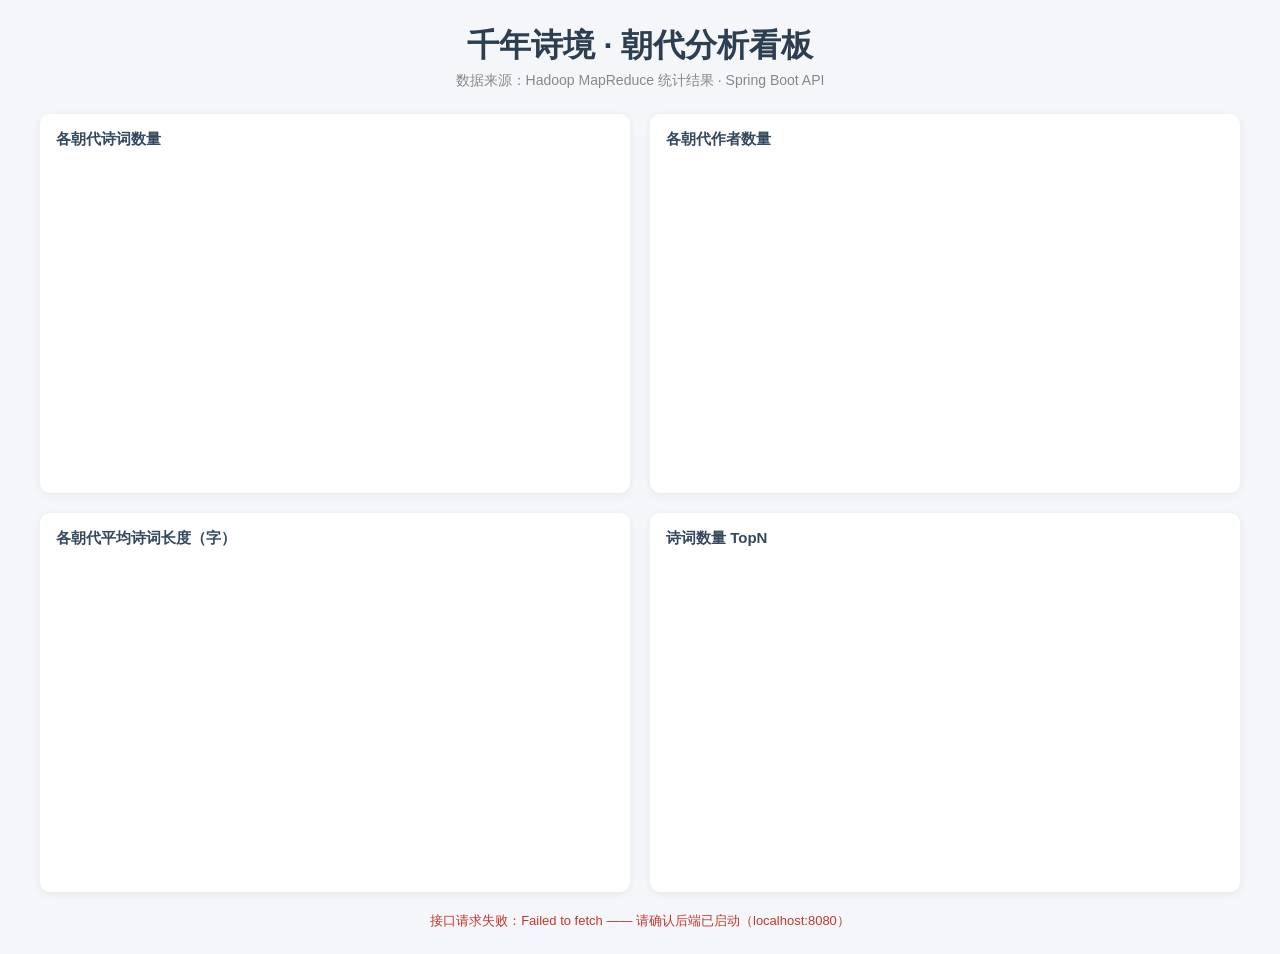
==== frontend/index.html @ 2ea90739 "member1" ====
<!DOCTYPE html>
<html lang="zh-CN">
<head>
<meta charset="UTF-8">
<title>千年诗境 · 朝代分析</title>
<script src="https://cdn.staticfile.org/echarts/5.5.0/echarts.min.js"></script>
<style>
  * { margin: 0; padding: 0; box-sizing: border-box; }
  body { font-family: "Microsoft YaHei", sans-serif; background: #f5f6fa; padding: 24px; }
  h1 { text-align: center; color: #2c3e50; margin-bottom: 4px; }
  .sub { text-align: center; color: #888; margin-bottom: 24px; font-size: 14px; }
  .grid { display: grid; grid-template-columns: 1fr 1fr; gap: 20px; max-width: 1200px; margin: 0 auto; }
  .card { background: #fff; border-radius: 10px; padding: 16px; box-shadow: 0 2px 8px rgba(0,0,0,.06); }
  .card h3 { font-size: 15px; color: #34495e; margin-bottom: 8px; }
  .chart { height: 320px; }
  .full { grid-column: 1 / -1; }
  .tip { text-align:center; color:#c0392b; margin-top:20px; font-size:13px; }
</style>
</head>
<body>
  <h1>千年诗境 · 朝代分析看板</h1>
  <div class="sub">数据来源：Hadoop MapReduce 统计结果 · Spring Boot API</div>

  <div class="grid">
    <div class="card"><h3>各朝代诗词数量</h3><div id="c1" class="chart"></div></div>
    <div class="card"><h3>各朝代作者数量</h3><div id="c2" class="chart"></div></div>
    <div class="card"><h3>各朝代平均诗词长度（字）</h3><div id="c3" class="chart"></div></div>
    <div class="card"><h3>诗词数量 TopN</h3><div id="c4" class="chart"></div></div>
  </div>

  <div class="tip" id="err" style="display:none"></div>

<script>
const API = 'http://localhost:8080/api/dynasty';

async function get(path) {
  const res = await fetch(API + path);
  if (!res.ok) throw new Error(path + ' ' + res.status);
  return res.json();
}

function render(id, rows, type, color) {
  const chart = echarts.init(document.getElementById(id));
  chart.setOption({
    tooltip: { trigger: 'axis' },
    xAxis: { type: 'category', data: rows.map(r => r.dynasty) },
    yAxis: { type: 'value' },
    series: [{
      type: type,
      data: rows.map(r => r.value),
      itemStyle: { color: color, borderRadius: type === 'bar' ? [4,4,0,0] : 0 },
      smooth: type === 'line'
    }]
  });
  window.addEventListener('resize', () => chart.resize());
}

async function main() {
  try {
    const [count, authors, avg, top] = await Promise.all([
      get('/poemCount'), get('/authorCount'), get('/avgLen'), get('/top/6')
    ]);
    render('c1', count, 'bar', '#5470c6');
    render('c2', authors, 'bar', '#91cc75');
    render('c3', avg, 'line', '#ee6666');
    // TopN 横向条形图
    const c4 = echarts.init(document.getElementById('c4'));
    c4.setOption({
      tooltip: {},
      xAxis: { type: 'value' },
      yAxis: { type: 'category', data: top.map(r => r.dynasty).reverse() },
      series: [{ type: 'bar', data: top.map(r => r.value).reverse(),
                 itemStyle: { color: '#fac858', borderRadius: [0,4,4,0] } }]
    });
    window.addEventListener('resize', () => c4.resize());
  } catch (e) {
    const err = document.getElementById('err');
    err.style.display = 'block';
    err.textContent = '接口请求失败：' + e.message + ' —— 请确认后端已启动（localhost:8080）';
  }
}
main();
</script>
</body>
</html>
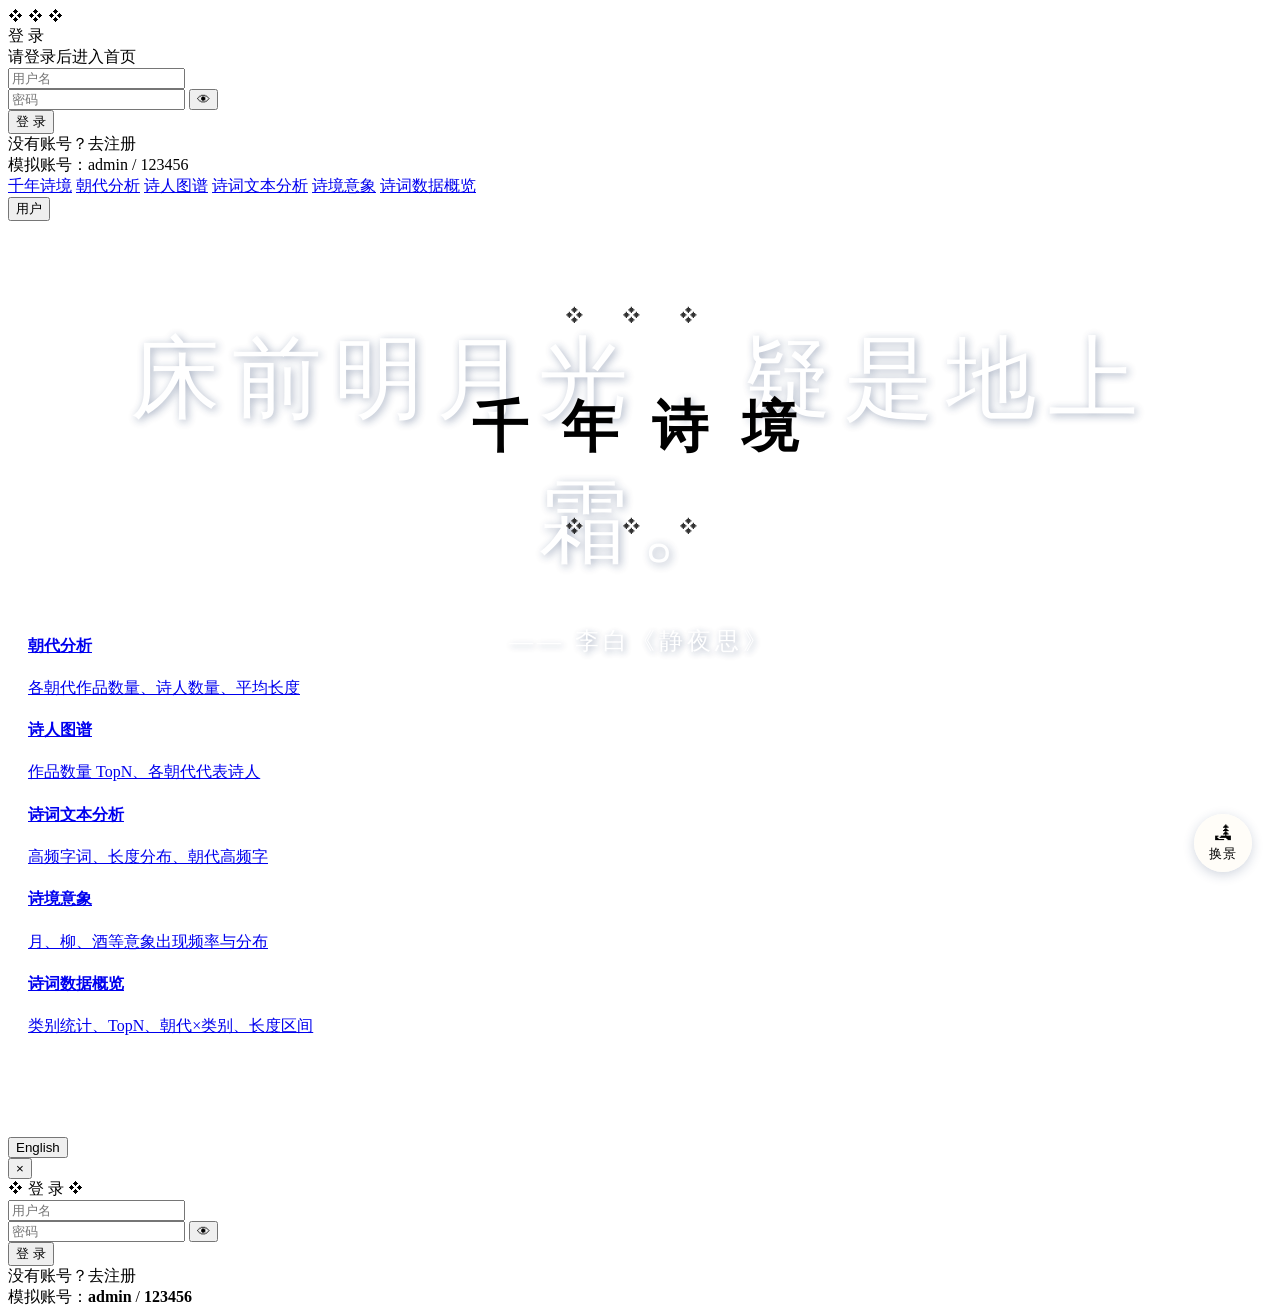
==== commit 373dcaf6: "update" ====
--- a/frontend/index.html
+++ b/frontend/index.html
@@ -1,85 +1,364 @@
 <!DOCTYPE html>
 <html lang="zh-CN">
 <head>
-<meta charset="UTF-8">
-<title>千年诗境 · 朝代分析</title>
-<script src="https://cdn.staticfile.org/echarts/5.5.0/echarts.min.js"></script>
-<style>
-  * { margin: 0; padding: 0; box-sizing: border-box; }
-  body { font-family: "Microsoft YaHei", sans-serif; background: #f5f6fa; padding: 24px; }
-  h1 { text-align: center; color: #2c3e50; margin-bottom: 4px; }
-  .sub { text-align: center; color: #888; margin-bottom: 24px; font-size: 14px; }
-  .grid { display: grid; grid-template-columns: 1fr 1fr; gap: 20px; max-width: 1200px; margin: 0 auto; }
-  .card { background: #fff; border-radius: 10px; padding: 16px; box-shadow: 0 2px 8px rgba(0,0,0,.06); }
-  .card h3 { font-size: 15px; color: #34495e; margin-bottom: 8px; }
-  .chart { height: 320px; }
-  .full { grid-column: 1 / -1; }
-  .tip { text-align:center; color:#c0392b; margin-top:20px; font-size:13px; }
-</style>
+    <meta charset="UTF-8">
+    <meta name="viewport" content="width=device-width, initial-scale=1.0">
+    <title>千年诗境 · 首页</title>
+    <link rel="stylesheet" href="css/style.css">
+    <style>
+        /* 背景图层（承载水墨背景图，可切换） */
+        .bg-layer {
+            position: fixed;
+            inset: 0;
+            z-index: 0;
+            background: url('img/bg-home.jpg') center/cover no-repeat fixed;
+            transition: opacity 0.6s ease;
+        }
+
+        /* 背景轮播诗句 */
+        .bg-poem {
+            position: fixed;
+            top: 64px;
+            left: 0; right: 0;
+            height: calc(100vh - 64px);
+            display: flex;
+            flex-direction: column;
+            align-items: center;
+            justify-content: center;
+            pointer-events: none;
+            z-index: 1;
+        }
+        .bg-poem .line {
+            font-size: clamp(40px, 8vw, 90px);
+            color: #fff;
+            opacity: 0.75;
+            font-family: "STKaiti", "KaiTi", "华文楷体", serif;
+            letter-spacing: 12px;
+            text-align: center;
+            line-height: 1.6;
+            transition: opacity 1s ease;
+            padding: 0 40px;
+            text-shadow: 2px 2px 8px rgba(25, 50, 95, 0.5);
+        }
+        .bg-poem .author {
+            font-size: clamp(16px, 2vw, 24px);
+            color: #fff;
+            opacity: 0.75;
+            font-family: "STKaiti", "KaiTi", serif;
+            letter-spacing: 4px;
+            margin-top: 30px;
+            transition: opacity 1s ease;
+            text-shadow: 2px 2px 6px rgba(25, 50, 95, 0.5);
+        }
+        .bg-poem.fade .line, .bg-poem.fade .author { opacity: 0; }
+
+        /* 换景按钮 */
+        .bg-switch {
+            position: fixed;
+            bottom: 28px;
+            right: 28px;
+            z-index: 300;
+            width: 58px;
+            height: 58px;
+            border-radius: 50%;
+            background: rgba(255, 253, 247, 0.85);
+            border: 2px solid var(--gold);
+            color: var(--ink-blue);
+            font-size: 13px;
+            font-family: "STKaiti", "KaiTi", serif;
+            letter-spacing: 1px;
+            cursor: pointer;
+            display: flex;
+            align-items: center;
+            justify-content: center;
+            flex-direction: column;
+            box-shadow: 0 3px 12px rgba(25, 50, 95, 0.2);
+            transition: all 0.25s;
+        }
+        .bg-switch .icon { font-size: 18px; margin-bottom: 1px; }
+        .bg-switch:hover {
+            background: var(--ink-blue);
+            color: #fff;
+            transform: rotate(20deg);
+        }
+
+        /* 主内容 */
+        .main-content {
+            position: relative;
+            z-index: 1;
+            min-height: calc(100vh - 64px);
+            display: flex;
+            flex-direction: column;
+            justify-content: center;
+            padding: 40px 20px;
+        }
+        .main-content h1 {
+            text-align: center;
+            font-size: clamp(36px, 6vw, 56px);
+            color: var(--ink-blue);
+            letter-spacing: 10px;
+            font-family: "STKaiti", "KaiTi", serif;
+            margin-bottom: 15px;
+            position: relative;
+            padding: 20px 60px;
+            display: inline-block;
+        }
+        /* 标题两侧花纹 */
+        .title-wrap {
+            text-align: center;
+            position: relative;
+            margin-bottom: 15px;
+        }
+        .title-wrap::before, .title-wrap::after {
+            content: '';
+            position: absolute;
+            top: 50%;
+            transform: translateY(-50%);
+            width: 80px;
+            height: 2px;
+            background: linear-gradient(90deg, transparent, var(--gold), transparent);
+        }
+        .title-wrap::before { left: calc(50% - 220px); }
+        .title-wrap::after { right: calc(50% - 220px); }
+        /* 标题上下装饰云纹 */
+        .title-deco {
+            text-align: center;
+            color: var(--gold);
+            font-size: 20px;
+            letter-spacing: 16px;
+            margin-bottom: 5px;
+            opacity: 0.8;
+        }
+        .main-content .sub {
+            text-align: center;
+            font-size: clamp(14px, 2vw, 18px);
+            color: #8b7355;
+            letter-spacing: 3px;
+            margin-bottom: 60px;
+        }
+        /* 5个功能卡片 */
+        .feature-grid {
+            grid-template-columns: repeat(5, 1fr);
+            gap: 18px;
+            margin-top: 70px;
+        }
+        @media (max-width: 1200px) {
+            .feature-grid { grid-template-columns: repeat(3, 1fr); }
+        }
+        @media (max-width: 700px) {
+            .feature-grid { grid-template-columns: repeat(2, 1fr); }
+        }
+    </style>
 </head>
-<body>
-  <h1>千年诗境 · 朝代分析看板</h1>
-  <div class="sub">数据来源：Hadoop MapReduce 统计结果 · Spring Boot API</div>
-
-  <div class="grid">
-    <div class="card"><h3>各朝代诗词数量</h3><div id="c1" class="chart"></div></div>
-    <div class="card"><h3>各朝代作者数量</h3><div id="c2" class="chart"></div></div>
-    <div class="card"><h3>各朝代平均诗词长度（字）</h3><div id="c3" class="chart"></div></div>
-    <div class="card"><h3>诗词数量 TopN</h3><div id="c4" class="chart"></div></div>
-  </div>
-
-  <div class="tip" id="err" style="display:none"></div>
-
-<script>
-const API = 'http://localhost:8080/api/dynasty';
-
-async function get(path) {
-  const res = await fetch(API + path);
-  if (!res.ok) throw new Error(path + ' ' + res.status);
-  return res.json();
-}
-
-function render(id, rows, type, color) {
-  const chart = echarts.init(document.getElementById(id));
-  chart.setOption({
-    tooltip: { trigger: 'axis' },
-    xAxis: { type: 'category', data: rows.map(r => r.dynasty) },
-    yAxis: { type: 'value' },
-    series: [{
-      type: type,
-      data: rows.map(r => r.value),
-      itemStyle: { color: color, borderRadius: type === 'bar' ? [4,4,0,0] : 0 },
-      smooth: type === 'line'
-    }]
-  });
-  window.addEventListener('resize', () => chart.resize());
-}
-
-async function main() {
-  try {
-    const [count, authors, avg, top] = await Promise.all([
-      get('/poemCount'), get('/authorCount'), get('/avgLen'), get('/top/6')
-    ]);
-    render('c1', count, 'bar', '#5470c6');
-    render('c2', authors, 'bar', '#91cc75');
-    render('c3', avg, 'line', '#ee6666');
-    // TopN 横向条形图
-    const c4 = echarts.init(document.getElementById('c4'));
-    c4.setOption({
-      tooltip: {},
-      xAxis: { type: 'value' },
-      yAxis: { type: 'category', data: top.map(r => r.dynasty).reverse() },
-      series: [{ type: 'bar', data: top.map(r => r.value).reverse(),
-                 itemStyle: { color: '#fac858', borderRadius: [0,4,4,0] } }]
-    });
-    window.addEventListener('resize', () => c4.resize());
-  } catch (e) {
-    const err = document.getElementById('err');
-    err.style.display = 'block';
-    err.textContent = '接口请求失败：' + e.message + ' —— 请确认后端已启动（localhost:8080）';
-  }
-}
-main();
-</script>
+<body data-page="home">
+    <!-- 登录门禁（未登录先显示此层，登录成功才进入首页） -->
+    <div class="gate" id="gate">
+        <div class="gate-card">
+            <div class="gate-title-deco">❖ ❖ ❖</div>
+            <div class="gate-title" data-i18n="auth.gateTitle">千 年 诗 境</div>
+            <div class="gate-sub" data-i18n="auth.gateSub">请登录后进入首页</div>
+            <div class="auth-err" id="gateErr"></div>
+            <input class="auth-field" id="gateUser" placeholder="用户名" autocomplete="off" data-i18n-placeholder="auth.user">
+            <div class="pwd-wrap">
+                <input class="auth-field" id="gatePass" type="password" placeholder="密码" data-i18n-placeholder="auth.pass">
+                <button class="pwd-eye" id="gateEye" type="button" aria-label="显示密码">👁</button>
+            </div>
+            <div class="pwd-hint" id="gatePwdHint" data-i18n="auth.pwdHint" style="display:none">至少 8 位，需含两种字符（字母/数字/符号）</div>
+            <input class="auth-field" id="gatePass2" type="password" placeholder="确认密码" style="display:none" data-i18n-placeholder="auth.pass2">
+            <button class="auth-submit" id="gateSubmit" data-i18n="auth.submit">登 录</button>
+            <div class="auth-switch" id="gateSwitch" data-i18n="auth.toReg">没有账号？去注册</div>
+            <div class="auth-hint" data-i18n="auth.hint">模拟账号：admin / 123456</div>
+        </div>
+    </div>
+
+    <nav class="nav">
+        <a href="index.html" class="logo" data-i18n="logo">千年诗境</a>
+        <a href="dynasty.html" data-page="dynasty" data-i18n="nav.dynasty">朝代分析</a>
+        <a href="poet.html" data-page="poet" data-i18n="nav.poet">诗人图谱</a>
+        <a href="text.html" data-page="text" data-i18n="nav.text">诗词文本分析</a>
+        <a href="imagery.html" data-page="imagery" data-i18n="nav.imagery">诗境意象</a>
+        <a href="overview.html" data-page="overview" data-i18n="nav.overview">诗词数据概览</a>
+    </nav>
+
+    <!-- 背景图层 -->
+    <div class="bg-layer" id="bgLayer"></div>
+
+    <!-- 背景轮播诗句 -->
+    <div class="bg-poem" id="bgPoem">
+        <div class="line" id="poemLine">床前明月光，疑是地上霜。</div>
+        <div class="author" id="poemAuthor">—— 李白《静夜思》</div>
+    </div>
+
+    <!-- 换景按钮 -->
+    <button class="bg-switch" id="bgSwitch" onclick="switchBg()" title="更换背景" data-i18n-title="bgTitle">
+        <span class="icon">🏞</span>
+        <span data-i18n="switchBg">换景</span>
+    </button>
+
+    <!-- 主内容 -->
+    <div class="main-content">
+        <div class="title-deco">❖ ❖ ❖</div>
+        <div class="title-wrap">
+            <h1 data-i18n="home.title">千 年 诗 境</h1>
+        </div>
+        <div class="title-deco">❖ ❖ ❖</div>
+
+        <div class="feature-grid">
+            <a href="dynasty.html" class="feature-item card-bg-1">
+                <h4 data-i18n="home.card1.title">朝代分析</h4>
+                <p data-i18n="home.card1.desc">各朝代作品数量、诗人数量、平均长度</p>
+            </a>
+            <a href="poet.html" class="feature-item card-bg-2">
+                <h4 data-i18n="home.card2.title">诗人图谱</h4>
+                <p data-i18n="home.card2.desc">作品数量 TopN、各朝代代表诗人</p>
+            </a>
+            <a href="text.html" class="feature-item card-bg-3">
+                <h4 data-i18n="home.card3.title">诗词文本分析</h4>
+                <p data-i18n="home.card3.desc">高频字词、长度分布、朝代高频字</p>
+            </a>
+            <a href="imagery.html" class="feature-item card-bg-4">
+                <h4 data-i18n="home.card4.title">诗境意象</h4>
+                <p data-i18n="home.card4.desc">月、柳、酒等意象出现频率与分布</p>
+            </a>
+            <a href="overview.html" class="feature-item card-bg-5">
+                <h4 data-i18n="home.card5.title">诗词数据概览</h4>
+                <p data-i18n="home.card5.desc">类别统计、TopN、朝代×类别、长度区间</p>
+            </a>
+        </div>
+    </div>
+
+    <script src="js/common.js"></script>
+    <script>
+        const poems = [
+            { line: "床前明月光，疑是地上霜。", author: "李白《静夜思》" },
+            { line: "白日依山尽，黄河入海流。", author: "王之涣《登鹳雀楼》" },
+            { line: "春眠不觉晓，处处闻啼鸟。", author: "孟浩然《春晓》" },
+            { line: "红豆生南国，春来发几枝。", author: "王维《相思》" },
+            { line: "会当凌绝顶，一览众山小。", author: "杜甫《望岳》" },
+            { line: "海上生明月，天涯共此时。", author: "张九龄《望月怀远》" },
+            { line: "大漠孤烟直，长河落日圆。", author: "王维《使至塞上》" },
+            { line: "山重水复疑无路，柳暗花明又一村。", author: "陆游《游山西村》" }
+        ];
+
+        const bgEl = document.getElementById('bgPoem');
+        const lineEl = document.getElementById('poemLine');
+        const authorEl = document.getElementById('poemAuthor');
+        let currentIdx = 0;
+
+        function showNextPoem() {
+            bgEl.classList.add('fade');
+            setTimeout(() => {
+                currentIdx = (currentIdx + 1) % poems.length;
+                lineEl.textContent = poems[currentIdx].line;
+                authorEl.textContent = "—— " + poems[currentIdx].author;
+                bgEl.classList.remove('fade');
+            }, 1000);
+        }
+
+        // 4秒自动换
+        setInterval(showNextPoem, 4000);
+
+        // ===== 换景功能：三张背景循环切换 =====
+        const bgImages = ['img/bg-home.jpg', 'img/bg-2.jpg', 'img/bg-3.jpg'];
+        const bgLayer = document.getElementById('bgLayer');
+        let bgIdx = 0;
+        function switchBg() {
+            bgLayer.style.opacity = 0;
+            setTimeout(() => {
+                bgIdx = (bgIdx + 1) % bgImages.length;
+                bgLayer.style.backgroundImage = `url('${bgImages[bgIdx]}')`;
+                bgLayer.style.opacity = 1;
+            }, 600);
+        }
+    </script>
+
+    <!-- 登录门禁逻辑 -->
+    <script>
+        (function () {
+            const gate = document.getElementById('gate');
+            // 本会话已通过门禁（站内点 logo 回到首页）→ 直接进首页，不弹门禁
+            if (sessionStorage.getItem('poetry_gate_passed')) {
+                gate.style.display = 'none';
+            } else {
+                gate.style.display = 'flex';
+            }
+
+            const logged = localStorage.getItem('poetry_user');
+            const title = document.querySelector('#gate .gate-title');
+            const sub = document.querySelector('#gate .gate-sub');
+            const err = document.getElementById('gateErr');
+            const uIn = document.getElementById('gateUser');
+            const pIn = document.getElementById('gatePass');
+            const pass2 = document.getElementById('gatePass2');
+            const submit = document.getElementById('gateSubmit');
+            const sw = document.getElementById('gateSwitch');
+            const hint = document.querySelector('#gate .auth-hint');
+            const pwdHint = document.getElementById('gatePwdHint');
+            const eye = document.getElementById('gateEye');
+
+            if (logged) {
+                // 已登录：无需重新输密码，直接进入
+                function renderLoggedIn() {
+                    title.innerHTML = t('auth.gateTitle');
+                    sub.innerHTML = t('auth.welcomeBack') + '，' + logged;
+                    uIn.style.display = 'none';
+                    pIn.style.display = 'none';
+                    pass2.style.display = 'none';
+                    sw.style.display = 'none';
+                    hint.style.display = 'none';
+                    pwdHint.style.display = 'none';
+                    eye.style.display = 'none';
+                    err.textContent = '';
+                    submit.innerHTML = t('auth.enter');
+                }
+                renderLoggedIn();
+                submit.onclick = () => {
+                    sessionStorage.setItem('poetry_gate_passed', '1');
+                    gate.style.display = 'none';
+                };
+                window.addEventListener('langchange', renderLoggedIn);
+            } else {
+                // 未登录：登录 / 注册
+                let mode = 'login';
+                function setMode(m) {
+                    mode = m;
+                    title.innerHTML = t(m === 'login' ? 'auth.title' : 'auth.titleReg');
+                    submit.innerHTML = t(m === 'login' ? 'auth.submit' : 'auth.submitReg');
+                    sw.innerHTML = t(m === 'login' ? 'auth.toReg' : 'auth.toLogin');
+                    pass2.style.display = m === 'login' ? 'none' : 'block';
+                    pwdHint.style.display = m === 'login' ? 'none' : 'block';
+                    err.textContent = '';
+                }
+                // 密码防偷窥（仅切换明文/密文，图标不变）
+                eye.onclick = () => {
+                    pIn.type = pIn.type === 'password' ? 'text' : 'password';
+                };
+                sw.onclick = () => setMode(mode === 'login' ? 'register' : 'login');
+                submit.onclick = () => {
+                    const u = uIn.value.trim();
+                    const p = pIn.value;
+                    const p2 = pass2.value;
+                    err.textContent = '';
+                    if (!u || !p) { err.textContent = t('auth.errFill'); return; }
+                    const users = JSON.parse(localStorage.getItem('poetry_users') || '[]');
+                    if (mode === 'register') {
+                        if (pwdError(p)) { err.textContent = pwdError(p); return; }
+                        if (p !== p2) { err.textContent = t('auth.errMatch'); return; }
+                        if (users.some(x => x.u === u)) { err.textContent = t('auth.errExists'); return; }
+                        users.push({ u, p });
+                        localStorage.setItem('poetry_users', JSON.stringify(users));
+                    } else {
+                        const user = users.find(x => x.u === u && x.p === p);
+                        if (!user) { err.textContent = t('auth.errWrong'); return; }
+                    }
+                    localStorage.setItem('poetry_user', u);
+                    sessionStorage.setItem('poetry_gate_passed', '1');
+                    gate.style.display = 'none';   // 登录成功，进入首页
+                    if (window.renderAuth) window.renderAuth();
+                };
+                window.addEventListener('langchange', () => setMode(mode));
+            }
+        })();
+    </script>
 </body>
 </html>
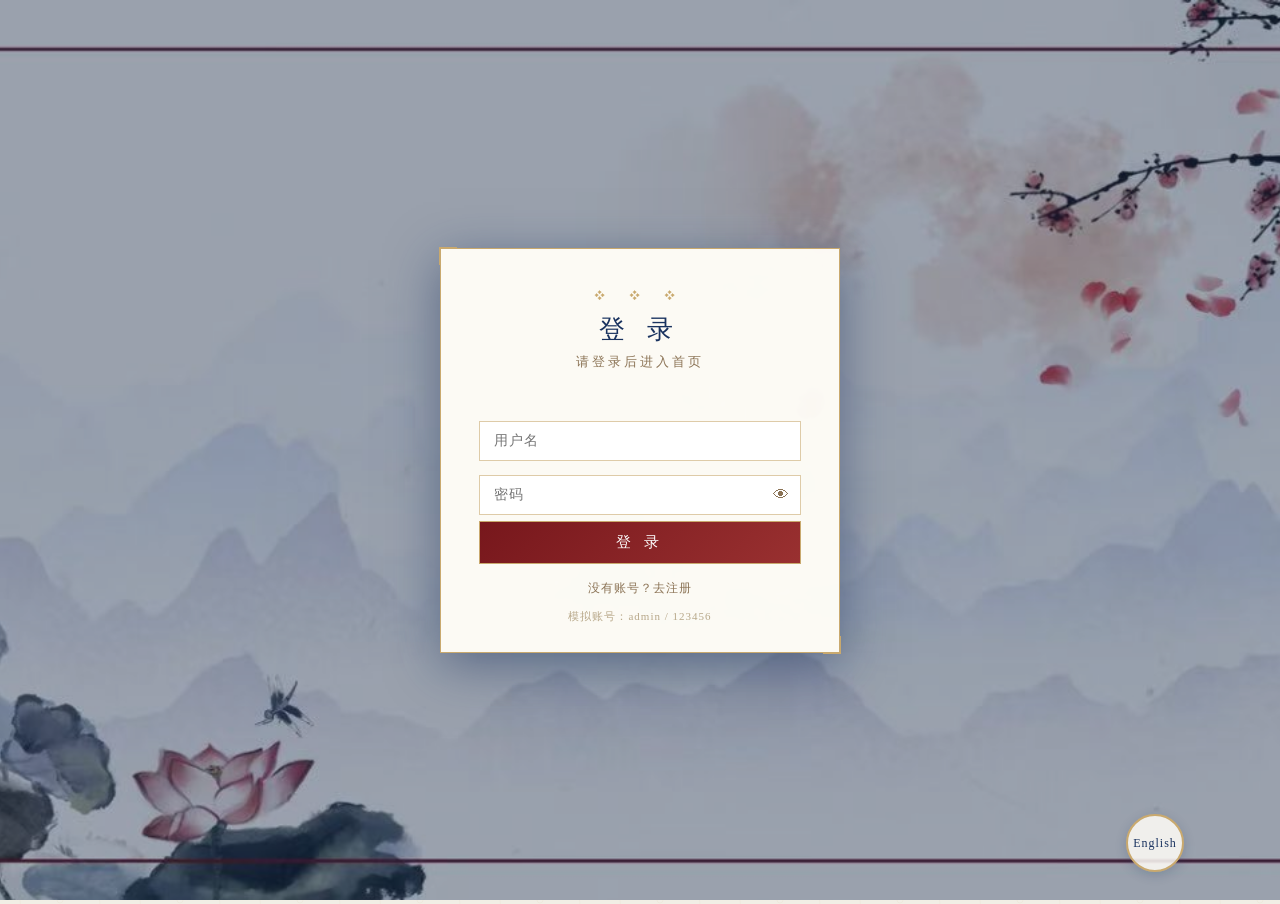
==== commit 5780d427: "修改第一次合并" ====
--- a/frontend/index.html
+++ b/frontend/index.html
@@ -227,7 +227,7 @@
         </div>
     </div>
 
-    <script src="js/common.js"></script>
+    <script src="js/common.js?v=3"></script>
     <script>
         const poems = [
             { line: "床前明月光，疑是地上霜。", author: "李白《静夜思》" },
--- a/frontend/css/style.css
+++ b/frontend/css/style.css
@@ -0,0 +1,674 @@
+/* ===== 千年诗境 · 掐丝珐琅古典风 ===== */
+/* 配色：佛头青 #19325F / 朱樱 #77171C / 描金 #C9A96E / 莲子白 #E5D3AA / 凝脂 #F1EEE5 */
+
+* { margin: 0; padding: 0; box-sizing: border-box; }
+
+/* 中英文切换按钮（右下角圆形，紧挨换景按钮） */
+.lang-switch {
+    position: fixed;
+    bottom: 28px;
+    right: 96px;
+    z-index: 4000;
+    width: 58px;
+    height: 58px;
+    border-radius: 50%;
+    background: rgba(255, 253, 247, 0.85);
+    border: 2px solid var(--gold);
+    color: var(--ink-blue);
+    font-size: 12px;
+    font-family: "STKaiti", "KaiTi", serif;
+    letter-spacing: 1px;
+    cursor: pointer;
+    display: flex;
+    align-items: center;
+    justify-content: center;
+    box-shadow: 0 3px 12px rgba(25, 50, 95, 0.2);
+    transition: all 0.25s;
+}
+.lang-switch:hover {
+    background: var(--ink-blue);
+    color: #fff;
+}
+
+:root {
+    --ink-blue: #19325F;      /* 佛头青 */
+    --crimson: #77171C;       /* 朱樱 */
+    --gold: #C9A96E;          /* 描金 */
+    --gold-light: #E5D3AA;    /* 莲子白 */
+    --paper: #F1EEE5;         /* 凝脂 */
+    --paper-dark: #E8DFD0;
+    --pine: #3D6036;          /* 松绿 */
+    --vermilion: #A33F32;     /* 朱草 */
+}
+
+body {
+    font-family: "Microsoft YaHei", "PingFang SC", "STSong", "宋体", serif;
+    color: #2a2a2a;
+    min-height: 100vh;
+    /* 淡色云纹背景，用SVG内联pattern实现 */
+    background-color: var(--paper);
+    background-image: url("data:image/svg+xml,%3Csvg xmlns='http://www.w3.org/2000/svg' width='120' height='120' viewBox='0 0 120 120'%3E%3Cg fill='none' stroke='%23C9A96E' stroke-width='0.5' opacity='0.15'%3E%3Cpath d='M20,60 Q20,40 40,40 Q50,40 50,50 Q50,30 70,30 Q90,30 90,50 Q100,50 100,65 Q100,80 85,80 L35,80 Q20,80 20,60 Z'/%3E%3Ccircle cx='60' cy='60' r='3'/%3E%3C/g%3E%3C/svg%3E");
+}
+
+/* ===== 顶部导航：深蓝底 + 金边 + 祥云装饰 ===== */
+.nav {
+    background: linear-gradient(90deg, var(--ink-blue) 0%, #2a4470 50%, var(--ink-blue) 100%);
+    padding: 0 50px;
+    display: flex;
+    align-items: center;
+    height: 68px;
+    box-shadow: 0 2px 14px rgba(25, 50, 95, 0.35);
+    border-bottom: 2px solid var(--gold);
+    border-top: 1px solid rgba(201, 169, 110, 0.5);
+    position: sticky;
+    top: 0;
+    z-index: 100;
+    position: relative;
+}
+/* 底部祥云波浪纹 */
+.nav::after {
+    content: '';
+    position: absolute;
+    bottom: 0;
+    left: 0;
+    right: 0;
+    height: 8px;
+    background: url("data:image/svg+xml,%3Csvg xmlns='http://www.w3.org/2000/svg' width='200' height='8'%3E%3Cpath fill='none' stroke='%23C9A96E' stroke-width='0.8' opacity='0.55' d='M0,5 Q10,1 20,5 Q30,9 40,5 Q50,1 60,5 Q70,9 80,5 Q90,1 100,5 Q110,9 120,5 Q130,1 140,5 Q150,9 160,5 Q170,1 180,5 Q190,9 200,5'/%3E%3C/svg%3E") repeat-x center / 200px 8px;
+    pointer-events: none;
+    z-index: 2;
+}
+/* logo：描金楷体 + 两侧花纹 */
+.nav .logo {
+    color: var(--gold);
+    font-size: 24px;
+    font-weight: bold;
+    letter-spacing: 6px;
+    margin-right: 60px;
+    text-decoration: none;
+    font-family: "STKaiti", "KaiTi", "华文楷体", serif;
+    text-shadow: 0 0 8px rgba(201, 169, 110, 0.5);
+    position: relative;
+    padding: 0 26px;
+}
+.nav .logo::before {
+    content: '❖';
+    position: absolute;
+    left: 0;
+    top: 50%;
+    transform: translateY(-50%);
+    font-size: 14px;
+    color: var(--gold);
+}
+.nav .logo::after {
+    content: '❖';
+    position: absolute;
+    right: 0;
+    top: 50%;
+    transform: translateY(-50%);
+    font-size: 14px;
+    color: var(--gold);
+}
+.nav a {
+    color: var(--gold-light);
+    text-decoration: none;
+    padding: 0 24px;
+    line-height: 66px;
+    font-size: 16px;
+    font-family: "STKaiti", "KaiTi", "华文楷体", serif;
+    letter-spacing: 2px;
+    transition: all 0.25s;
+    position: relative;
+}
+/* 导航项之间的分隔符 */
+.nav a + a::before {
+    content: '';
+    position: absolute;
+    left: 0;
+    top: 50%;
+    transform: translateY(-50%);
+    width: 1px;
+    height: 22px;
+    background: rgba(201, 169, 110, 0.35);
+}
+.nav a:hover {
+    color: #fff;
+    background: rgba(201, 169, 110, 0.15);
+}
+.nav a.active {
+    color: #fff;
+    background: rgba(201, 169, 110, 0.2);
+}
+.nav a.active::after {
+    content: '❖';
+    position: absolute;
+    bottom: 1px;
+    left: 50%;
+    transform: translateX(-50%);
+    font-size: 9px;
+    color: var(--gold);
+}
+
+/* ===== 页面容器 ===== */
+.container {
+    max-width: 1400px;
+    margin: 0 auto;
+    padding: 40px 30px;
+}
+
+/* ===== 页头：带装饰线 ===== */
+.page-header {
+    text-align: center;
+    margin-bottom: 40px;
+    padding: 20px 0;
+}
+.page-header h1 {
+    font-size: 30px;
+    color: var(--ink-blue);
+    letter-spacing: 6px;
+    font-family: "STKaiti", "KaiTi", serif;
+    display: inline-block;
+    padding: 0 40px;
+    position: relative;
+}
+.page-header h1::before,
+.page-header h1::after {
+    content: '❖';
+    color: var(--gold);
+    font-size: 20px;
+    position: absolute;
+    top: 50%;
+    transform: translateY(-50%);
+}
+.page-header h1::before { left: 0; }
+.page-header h1::after { right: 0; }
+.page-header p {
+    color: #8b7355;
+    margin-top: 12px;
+    font-size: 14px;
+    letter-spacing: 2px;
+}
+
+/* ===== 卡片：米白底 + 金边 + 古风角花 ===== */
+.card {
+    background: rgba(255, 253, 247, 0.9);
+    border-radius: 4px;
+    padding: 24px;
+    box-shadow: 0 2px 16px rgba(25, 50, 95, 0.1);
+    margin-bottom: 24px;
+    border: 1px solid rgba(201, 169, 110, 0.4);
+    position: relative;
+}
+/* 四角花纹装饰 */
+.card::before,
+.card::after {
+    content: '';
+    position: absolute;
+    width: 14px;
+    height: 14px;
+    border: 2px solid var(--gold);
+}
+.card::before {
+    top: -2px; left: -2px;
+    border-right: none; border-bottom: none;
+}
+.card::after {
+    bottom: -2px; right: -2px;
+    border-left: none; border-top: none;
+}
+.card h3 {
+    color: var(--ink-blue);
+    font-size: 17px;
+    margin-bottom: 18px;
+    padding-left: 12px;
+    border-left: 3px solid var(--crimson);
+    font-family: "STKaiti", "KaiTi", serif;
+    letter-spacing: 2px;
+}
+
+/* ===== 网格 ===== */
+.grid-2 {
+    display: grid;
+    grid-template-columns: 1fr 1fr;
+    gap: 24px;
+}
+.grid-2 .card { margin-bottom: 0; }
+@media (max-width: 900px) {
+    .grid-2 { grid-template-columns: 1fr; }
+}
+
+.chart {
+    width: 100%;
+    height: 360px;
+}
+
+/* ===== 首页 hero ===== */
+.hero {
+    text-align: center;
+    padding: 100px 20px 60px;
+    position: relative;
+}
+.hero::before {
+    content: '';
+    position: absolute;
+    top: 30px; left: 50%;
+    transform: translateX(-50%);
+    width: 200px; height: 200px;
+    background: url("data:image/svg+xml,%3Csvg xmlns='http://www.w3.org/2000/svg' viewBox='0 0 100 100'%3E%3Cg fill='none' stroke='%23C9A96E' stroke-width='0.8' opacity='0.3'%3E%3Ccircle cx='50' cy='50' r='40'/%3E%3Ccircle cx='50' cy='50' r='30'/%3E%3Cpath d='M50,15 Q60,30 50,50 Q40,30 50,15 Z'/%3E%3Cpath d='M50,85 Q60,70 50,50 Q40,70 50,85 Z'/%3E%3Cpath d='M15,50 Q30,40 50,50 Q30,60 15,50 Z'/%3E%3Cpath d='M85,50 Q70,40 50,50 Q70,60 85,50 Z'/%3E%3C/g%3E%3C/svg%3E") center/contain no-repeat;
+    opacity: 0.5;
+    pointer-events: none;
+}
+.hero h1 {
+    font-size: 64px;
+    color: var(--ink-blue);
+    letter-spacing: 12px;
+    margin-bottom: 20px;
+    font-family: "STKaiti", "KaiTi", serif;
+    text-shadow: 2px 2px 0 rgba(201, 169, 110, 0.3);
+    position: relative;
+}
+.hero .sub {
+    font-size: 18px;
+    color: #8b7355;
+    margin-bottom: 50px;
+    letter-spacing: 4px;
+}
+.hero .actions { position: relative; }
+.hero .actions a {
+    display: inline-block;
+    padding: 14px 40px;
+    background: linear-gradient(135deg, var(--crimson), #993030);
+    color: #fff;
+    text-decoration: none;
+    border: 1px solid var(--gold);
+    margin: 0 12px;
+    letter-spacing: 3px;
+    font-size: 15px;
+    transition: all 0.25s;
+    position: relative;
+}
+.hero .actions a:hover {
+    background: linear-gradient(135deg, #993030, var(--crimson));
+    box-shadow: 0 4px 16px rgba(119, 23, 28, 0.4);
+    transform: translateY(-2px);
+}
+.hero .actions a.secondary {
+    background: transparent;
+    color: var(--ink-blue);
+    border: 1px solid var(--ink-blue);
+}
+.hero .actions a.secondary:hover {
+    background: var(--ink-blue);
+    color: #fff;
+}
+
+/* ===== 首页功能入口 ===== */
+.feature-grid {
+    display: grid;
+    grid-template-columns: repeat(4, 1fr);
+    gap: 24px;
+    max-width: 1200px;
+    margin: 40px auto 0;
+}
+@media (max-width: 900px) {
+    .feature-grid { grid-template-columns: repeat(2, 1fr); }
+}
+.feature-item {
+    border-radius: 0;
+    padding: 40px 22px;
+    text-align: center;
+    text-decoration: none;
+    color: #2a2a2a;
+    box-shadow: 0 2px 12px rgba(25, 50, 95, 0.08);
+    transition: all 0.25s;
+    position: relative;
+    /* 古风线条边框（SVG）：双细金框 + 四角卷草 + 四边菱形 + 角点 */
+    background:
+        url("data:image/svg+xml,%3Csvg xmlns='http://www.w3.org/2000/svg' width='320' height='240'%3E%3Cg fill='none' stroke='%23C9A96E' stroke-width='1'%3E%3Crect x='7' y='7' width='306' height='226'/%3E%3Crect x='13' y='13' width='294' height='214' stroke-width='0.5' opacity='0.55'/%3E%3Cpath d='M34,7 Q34,18 23,18 Q13,18 13,27'/%3E%3Cpath d='M286,7 Q286,18 297,18 Q307,18 307,27'/%3E%3Cpath d='M34,233 Q34,222 23,222 Q13,222 13,213'/%3E%3Cpath d='M286,233 Q286,222 297,222 Q307,222 307,213'/%3E%3Cpath d='M160,8 L166,14 L160,20 L154,14 Z'/%3E%3Cpath d='M160,220 L166,226 L160,232 L154,226 Z'/%3E%3Cpath d='M8,120 L14,114 L20,120 L14,126 Z'/%3E%3Cpath d='M300,120 L306,114 L312,120 L306,126 Z'/%3E%3Ccircle cx='7' cy='7' r='1.6'/%3E%3Ccircle cx='313' cy='7' r='1.6'/%3E%3Ccircle cx='7' cy='233' r='1.6'/%3E%3Ccircle cx='313' cy='233' r='1.6'/%3E%3C/g%3E%3C/svg%3E") center / 100% 100% no-repeat,
+        rgba(255, 253, 247, 0.92);
+}
+.feature-item:hover {
+    transform: translateY(-6px);
+    box-shadow: 0 8px 24px rgba(25, 50, 95, 0.15);
+}
+/* 五个卡片各自的背景图（图片 + 半透明遮罩，保证文字可读） */
+.feature-item.card-bg-1 {
+    background-image:
+        url("data:image/svg+xml,%3Csvg xmlns='http://www.w3.org/2000/svg' width='320' height='240'%3E%3Cg fill='none' stroke='%23C9A96E' stroke-width='1'%3E%3Crect x='7' y='7' width='306' height='226'/%3E%3Crect x='13' y='13' width='294' height='214' stroke-width='0.5' opacity='0.55'/%3E%3Cpath d='M34,7 Q34,18 23,18 Q13,18 13,27'/%3E%3Cpath d='M286,7 Q286,18 297,18 Q307,18 307,27'/%3E%3Cpath d='M34,233 Q34,222 23,222 Q13,222 13,213'/%3E%3Cpath d='M286,233 Q286,222 297,222 Q307,222 307,213'/%3E%3Cpath d='M160,8 L166,14 L160,20 L154,14 Z'/%3E%3Cpath d='M160,220 L166,226 L160,232 L154,226 Z'/%3E%3Cpath d='M8,120 L14,114 L20,120 L14,126 Z'/%3E%3Cpath d='M300,120 L306,114 L312,120 L306,126 Z'/%3E%3Ccircle cx='7' cy='7' r='1.6'/%3E%3Ccircle cx='313' cy='7' r='1.6'/%3E%3Ccircle cx='7' cy='233' r='1.6'/%3E%3Ccircle cx='313' cy='233' r='1.6'/%3E%3C/g%3E%3C/svg%3E"),
+        linear-gradient(rgba(255, 253, 247, 0.62), rgba(255, 253, 247, 0.62)),
+        url('../img/card-1.jpg');
+    background-size: 100% 100%, 100% 100%, cover;
+    background-position: center, center, center;
+    background-repeat: no-repeat;
+}
+.feature-item.card-bg-2 {
+    background-image:
+        url("data:image/svg+xml,%3Csvg xmlns='http://www.w3.org/2000/svg' width='320' height='240'%3E%3Cg fill='none' stroke='%23C9A96E' stroke-width='1'%3E%3Crect x='7' y='7' width='306' height='226'/%3E%3Crect x='13' y='13' width='294' height='214' stroke-width='0.5' opacity='0.55'/%3E%3Cpath d='M34,7 Q34,18 23,18 Q13,18 13,27'/%3E%3Cpath d='M286,7 Q286,18 297,18 Q307,18 307,27'/%3E%3Cpath d='M34,233 Q34,222 23,222 Q13,222 13,213'/%3E%3Cpath d='M286,233 Q286,222 297,222 Q307,222 307,213'/%3E%3Cpath d='M160,8 L166,14 L160,20 L154,14 Z'/%3E%3Cpath d='M160,220 L166,226 L160,232 L154,226 Z'/%3E%3Cpath d='M8,120 L14,114 L20,120 L14,126 Z'/%3E%3Cpath d='M300,120 L306,114 L312,120 L306,126 Z'/%3E%3Ccircle cx='7' cy='7' r='1.6'/%3E%3Ccircle cx='313' cy='7' r='1.6'/%3E%3Ccircle cx='7' cy='233' r='1.6'/%3E%3Ccircle cx='313' cy='233' r='1.6'/%3E%3C/g%3E%3C/svg%3E"),
+        linear-gradient(rgba(255, 253, 247, 0.62), rgba(255, 253, 247, 0.62)),
+        url('../img/card-2.jpg');
+    background-size: 100% 100%, 100% 100%, cover;
+    background-position: center, center, center;
+    background-repeat: no-repeat;
+}
+.feature-item.card-bg-3 {
+    background-image:
+        url("data:image/svg+xml,%3Csvg xmlns='http://www.w3.org/2000/svg' width='320' height='240'%3E%3Cg fill='none' stroke='%23C9A96E' stroke-width='1'%3E%3Crect x='7' y='7' width='306' height='226'/%3E%3Crect x='13' y='13' width='294' height='214' stroke-width='0.5' opacity='0.55'/%3E%3Cpath d='M34,7 Q34,18 23,18 Q13,18 13,27'/%3E%3Cpath d='M286,7 Q286,18 297,18 Q307,18 307,27'/%3E%3Cpath d='M34,233 Q34,222 23,222 Q13,222 13,213'/%3E%3Cpath d='M286,233 Q286,222 297,222 Q307,222 307,213'/%3E%3Cpath d='M160,8 L166,14 L160,20 L154,14 Z'/%3E%3Cpath d='M160,220 L166,226 L160,232 L154,226 Z'/%3E%3Cpath d='M8,120 L14,114 L20,120 L14,126 Z'/%3E%3Cpath d='M300,120 L306,114 L312,120 L306,126 Z'/%3E%3Ccircle cx='7' cy='7' r='1.6'/%3E%3Ccircle cx='313' cy='7' r='1.6'/%3E%3Ccircle cx='7' cy='233' r='1.6'/%3E%3Ccircle cx='313' cy='233' r='1.6'/%3E%3C/g%3E%3C/svg%3E"),
+        linear-gradient(rgba(255, 253, 247, 0.62), rgba(255, 253, 247, 0.62)),
+        url('../img/card-3.jpg');
+    background-size: 100% 100%, 100% 100%, cover;
+    background-position: center, center, center;
+    background-repeat: no-repeat;
+}
+.feature-item.card-bg-4 {
+    background-image:
+        url("data:image/svg+xml,%3Csvg xmlns='http://www.w3.org/2000/svg' width='320' height='240'%3E%3Cg fill='none' stroke='%23C9A96E' stroke-width='1'%3E%3Crect x='7' y='7' width='306' height='226'/%3E%3Crect x='13' y='13' width='294' height='214' stroke-width='0.5' opacity='0.55'/%3E%3Cpath d='M34,7 Q34,18 23,18 Q13,18 13,27'/%3E%3Cpath d='M286,7 Q286,18 297,18 Q307,18 307,27'/%3E%3Cpath d='M34,233 Q34,222 23,222 Q13,222 13,213'/%3E%3Cpath d='M286,233 Q286,222 297,222 Q307,222 307,213'/%3E%3Cpath d='M160,8 L166,14 L160,20 L154,14 Z'/%3E%3Cpath d='M160,220 L166,226 L160,232 L154,226 Z'/%3E%3Cpath d='M8,120 L14,114 L20,120 L14,126 Z'/%3E%3Cpath d='M300,120 L306,114 L312,120 L306,126 Z'/%3E%3Ccircle cx='7' cy='7' r='1.6'/%3E%3Ccircle cx='313' cy='7' r='1.6'/%3E%3Ccircle cx='7' cy='233' r='1.6'/%3E%3Ccircle cx='313' cy='233' r='1.6'/%3E%3C/g%3E%3C/svg%3E"),
+        linear-gradient(rgba(255, 253, 247, 0.62), rgba(255, 253, 247, 0.62)),
+        url('../img/card-4.jpg');
+    background-size: 100% 100%, 100% 100%, cover;
+    background-position: center, center, center;
+    background-repeat: no-repeat;
+}
+.feature-item.card-bg-5 {
+    background-image:
+        url("data:image/svg+xml,%3Csvg xmlns='http://www.w3.org/2000/svg' width='320' height='240'%3E%3Cg fill='none' stroke='%23C9A96E' stroke-width='1'%3E%3Crect x='7' y='7' width='306' height='226'/%3E%3Crect x='13' y='13' width='294' height='214' stroke-width='0.5' opacity='0.55'/%3E%3Cpath d='M34,7 Q34,18 23,18 Q13,18 13,27'/%3E%3Cpath d='M286,7 Q286,18 297,18 Q307,18 307,27'/%3E%3Cpath d='M34,233 Q34,222 23,222 Q13,222 13,213'/%3E%3Cpath d='M286,233 Q286,222 297,222 Q307,222 307,213'/%3E%3Cpath d='M160,8 L166,14 L160,20 L154,14 Z'/%3E%3Cpath d='M160,220 L166,226 L160,232 L154,226 Z'/%3E%3Cpath d='M8,120 L14,114 L20,120 L14,126 Z'/%3E%3Cpath d='M300,120 L306,114 L312,120 L306,126 Z'/%3E%3Ccircle cx='7' cy='7' r='1.6'/%3E%3Ccircle cx='313' cy='7' r='1.6'/%3E%3Ccircle cx='7' cy='233' r='1.6'/%3E%3Ccircle cx='313' cy='233' r='1.6'/%3E%3C/g%3E%3C/svg%3E"),
+        linear-gradient(rgba(255, 253, 247, 0.62), rgba(255, 253, 247, 0.62)),
+        url('../img/card-5.jpg');
+    background-size: 100% 100%, 100% 100%, cover;
+    background-position: center, center, center;
+    background-repeat: no-repeat;
+}
+/* 卡片文字在图上加阴影保证可读 */
+.feature-item h4 {
+    color: var(--ink-blue);
+    margin-bottom: 10px;
+    font-size: 17px;
+    font-family: "STKaiti", "KaiTi", serif;
+    letter-spacing: 2px;
+    text-shadow: 1px 1px 4px rgba(255, 253, 247, 0.8);
+}
+.feature-item .icon {
+    font-size: 44px;
+    margin-bottom: 16px;
+}
+.feature-item h4 {
+    color: var(--ink-blue);
+    margin-bottom: 10px;
+    font-size: 17px;
+    font-family: "STKaiti", "KaiTi", serif;
+    letter-spacing: 2px;
+}
+.feature-item p {
+    font-size: 13px;
+    color: #8b7355;
+    line-height: 1.6;
+}
+
+.badge {
+    display: inline-block;
+    background: var(--gold);
+    color: #fff;
+    font-size: 12px;
+    padding: 2px 10px;
+    border-radius: 2px;
+    margin-left: 8px;
+    vertical-align: middle;
+    letter-spacing: 1px;
+}
+
+/* 古风空状态占位 */
+.chart-empty {
+    width: 100%;
+    height: 360px;
+    display: flex;
+    flex-direction: column;
+    align-items: center;
+    justify-content: center;
+    color: #b8a88a;
+    font-family: "STKaiti", "KaiTi", serif;
+    letter-spacing: 3px;
+    border: 1px dashed rgba(201, 169, 110, 0.4);
+    background: rgba(245, 240, 232, 0.5);
+}
+.chart-empty .icon { font-size: 40px; margin-bottom: 15px; opacity: 0.6; }
+.chart-empty .text { font-size: 15px; }
+.chart-empty .sub { font-size: 12px; margin-top: 8px; color: #c9b896; letter-spacing: 1px; }
+
+/* ===== 登录/注册模态框 + 用户菜单 ===== */
+.auth-box {
+    margin-left: auto;
+    display: flex;
+    align-items: center;
+    position: relative;
+    z-index: 10;
+}
+.auth-btn {
+    background: transparent;
+    border: 1px solid var(--gold);
+    color: var(--gold-light);
+    font-family: "STKaiti", "KaiTi", serif;
+    font-size: 14px;
+    letter-spacing: 3px;
+    padding: 6px 20px;
+    cursor: pointer;
+    transition: all 0.25s;
+}
+.auth-btn:hover { background: var(--gold); color: var(--ink-blue); }
+
+.auth-user {
+    display: flex;
+    align-items: center;
+    gap: 6px;
+    cursor: pointer;
+    padding: 6px 14px;
+    font-family: "STKaiti", "KaiTi", serif;
+    font-size: 14px;
+    letter-spacing: 2px;
+    color: var(--gold-light);
+    border: 1px solid rgba(201, 169, 110, 0.5);
+    position: relative;
+    user-select: none;
+}
+.auth-user:hover { background: rgba(201, 169, 110, 0.15); color: #fff; }
+.auth-user .caret { font-size: 10px; }
+
+.auth-menu {
+    position: absolute;
+    top: 100%;
+    right: 0;
+    min-width: 130px;
+    background: rgba(255, 253, 247, 0.97);
+    border: 1px solid var(--gold);
+    box-shadow: 0 6px 18px rgba(25, 50, 95, 0.2);
+    display: none;
+    z-index: 999;
+}
+.auth-user.open .auth-menu { display: block; }
+.auth-menu a {
+    display: block;
+    padding: 10px 16px;
+    color: var(--ink-blue);
+    text-decoration: none;
+    font-family: "STKaiti", "KaiTi", serif;
+    font-size: 13px;
+    letter-spacing: 2px;
+    border-bottom: 1px solid rgba(201, 169, 110, 0.2);
+}
+.auth-menu a:hover { background: rgba(201, 169, 110, 0.15); color: var(--crimson); }
+.auth-menu a:last-child { border-bottom: none; }
+
+/* 模态框遮罩 */
+.auth-mask {
+    position: fixed;
+    inset: 0;
+    background: rgba(25, 50, 95, 0.45);
+    z-index: 2000;
+    display: none;
+    align-items: center;
+    justify-content: center;
+}
+.auth-modal {
+    width: 340px;
+    max-width: 92vw;
+    background: rgba(255, 253, 247, 0.98);
+    border: 1px solid var(--gold);
+    padding: 34px 34px 26px;
+    position: relative;
+    box-shadow: 0 10px 40px rgba(25, 50, 95, 0.4);
+    text-align: center;
+}
+.auth-modal::before, .auth-modal::after {
+    content: '';
+    position: absolute;
+    width: 14px; height: 14px;
+    border: 2px solid var(--gold);
+}
+.auth-modal::before { top: -2px; left: -2px; border-right: none; border-bottom: none; }
+.auth-modal::after { bottom: -2px; right: -2px; border-left: none; border-top: none; }
+.auth-title {
+    font-family: "STKaiti", "KaiTi", serif;
+    font-size: 22px;
+    color: var(--ink-blue);
+    letter-spacing: 6px;
+    margin-bottom: 24px;
+}
+.auth-field {
+    width: 100%;
+    padding: 11px 14px;
+    margin-bottom: 14px;
+    border: 1px solid rgba(201, 169, 110, 0.6);
+    background: #fff;
+    color: #2a2a2a;
+    font-size: 14px;
+    font-family: "STKaiti", "KaiTi", serif;
+    letter-spacing: 1px;
+    outline: none;
+}
+.auth-field:focus { border-color: var(--gold); box-shadow: 0 0 0 2px rgba(201,169,110,0.2); }
+.auth-submit {
+    width: 100%;
+    padding: 11px;
+    margin-top: 6px;
+    background: linear-gradient(135deg, var(--crimson), #993030);
+    color: #fff;
+    border: 1px solid var(--gold);
+    font-family: "STKaiti", "KaiTi", serif;
+    font-size: 15px;
+    letter-spacing: 5px;
+    cursor: pointer;
+    transition: all 0.25s;
+}
+.auth-submit:hover { background: linear-gradient(135deg, #993030, var(--crimson)); }
+.auth-switch {
+    margin-top: 16px;
+    font-size: 12px;
+    color: #8b7355;
+    cursor: pointer;
+    letter-spacing: 1px;
+}
+.auth-switch:hover { color: var(--crimson); }
+.auth-err {
+    min-height: 18px;
+    font-size: 12px;
+    color: var(--crimson);
+    margin-bottom: 6px;
+    letter-spacing: 1px;
+}
+.auth-close {
+    position: absolute;
+    top: 10px;
+    right: 12px;
+    background: none;
+    border: none;
+    font-size: 20px;
+    color: #8b7355;
+    cursor: pointer;
+    line-height: 1;
+}
+.auth-close:hover { color: var(--crimson); }
+.auth-hint {
+    font-size: 11px;
+    color: #b8a88a;
+    margin-top: 12px;
+    letter-spacing: 1px;
+}
+.auth-hint b { color: var(--gold); font-weight: normal; }
+
+/* ===== 首页登录门禁（全屏，背景第二张图） ===== */
+.gate {
+    position: fixed;
+    inset: 0;
+    z-index: 3000;
+    background: url('../img/bg-2.jpg') center/cover no-repeat fixed;
+    display: none;
+    align-items: center;
+    justify-content: center;
+}
+.gate::before {
+    content: '';
+    position: absolute;
+    inset: 0;
+    background: rgba(25, 50, 95, 0.42);
+}
+.gate-card {
+    position: relative;
+    width: 400px;
+    max-width: 92vw;
+    background: rgba(255, 253, 247, 0.97);
+    border: 1px solid var(--gold);
+    padding: 40px 38px 28px;
+    text-align: center;
+    box-shadow: 0 12px 48px rgba(25, 50, 95, 0.5);
+}
+.gate-card::before, .gate-card::after {
+    content: '';
+    position: absolute;
+    width: 16px; height: 16px;
+    border: 2px solid var(--gold);
+}
+.gate-card::before { top: -2px; left: -2px; border-right: none; border-bottom: none; }
+.gate-card::after { bottom: -2px; right: -2px; border-left: none; border-top: none; }
+.gate-title {
+    font-family: "STKaiti", "KaiTi", serif;
+    font-size: 26px;
+    color: var(--ink-blue);
+    letter-spacing: 8px;
+    margin-bottom: 6px;
+}
+.gate-sub {
+    font-size: 13px;
+    color: #8b7355;
+    letter-spacing: 3px;
+    margin-bottom: 26px;
+}
+.gate-title-deco {
+    color: var(--gold);
+    font-size: 12px;
+    letter-spacing: 10px;
+    margin-bottom: 8px;
+}
+
+/* 密码输入框：右侧防偷窥眼睛 + 下方要求提示 */
+.pwd-wrap { position: relative; }
+.pwd-wrap .auth-field { margin-bottom: 0; padding-right: 42px; }
+.pwd-eye {
+    position: absolute;
+    right: 8px;
+    top: 50%;
+    transform: translateY(-50%);
+    background: none;
+    border: none;
+    cursor: pointer;
+    font-size: 16px;
+    color: #8b7355;
+    line-height: 1;
+    padding: 4px;
+}
+.pwd-eye:hover { color: var(--crimson); }
+.pwd-hint {
+    text-align: left;
+    font-size: 11px;
+    color: #b8a88a;
+    margin: 6px 0 14px 2px;
+    letter-spacing: 1px;
+    line-height: 1.5;
+}
+
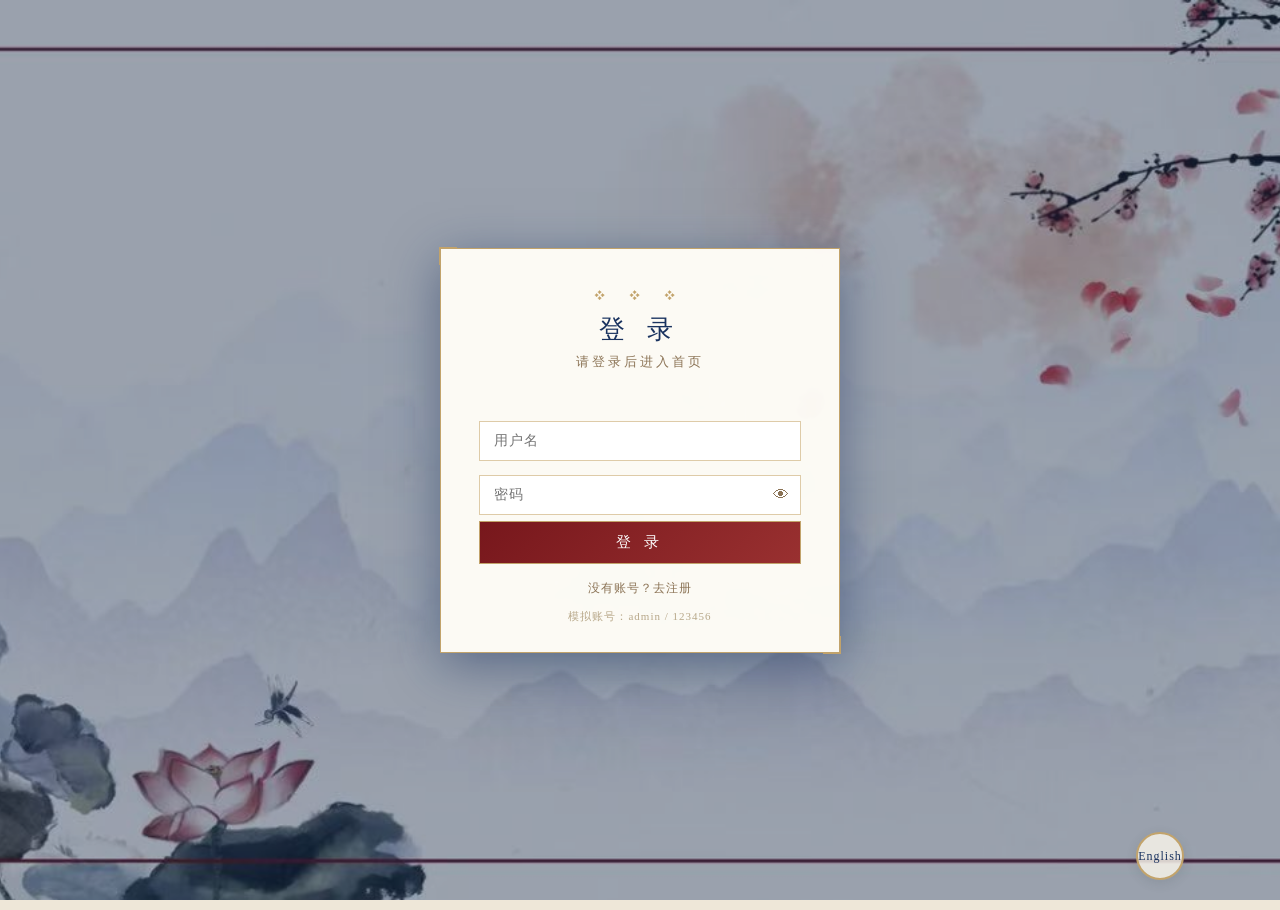
==== commit 57611590: "update homepage" ====
--- a/frontend/index.html
+++ b/frontend/index.html
@@ -5,153 +5,336 @@
     <meta name="viewport" content="width=device-width, initial-scale=1.0">
     <title>千年诗境 · 首页</title>
     <link rel="stylesheet" href="css/style.css">
+<link href="https://fonts.googleapis.com/css2?family=Zhi+Mang+Xing&family=Liu+Jian+Mao+Cao&family=Ma+Shan+Zheng&display=swap" rel="stylesheet">
     <style>
-        /* 背景图层（承载水墨背景图，可切换） */
+        :root {
+            --navy: #20395F;
+            --ink: #263D36;
+            --rice: #EEE7D8;
+            --paper: #F7F3EA;
+            --gold: #C2A36B;
+            --gray: #777263;
+            --cinnabar: #842D2D;
+        }
+        body { background: var(--rice); }
+
+        /* 背景图层 */
         .bg-layer {
-            position: fixed;
-            inset: 0;
-            z-index: 0;
-            background: url('img/bg-home.jpg') center/cover no-repeat fixed;
+            position: fixed; inset: 0; z-index: 0;
+            background: linear-gradient(rgba(240,232,208,.82), rgba(236,226,200,.88)), url('img/landscape.jpg') center/cover no-repeat fixed;
             transition: opacity 0.6s ease;
         }
-
-        /* 背景轮播诗句 */
-        .bg-poem {
-            position: fixed;
-            top: 64px;
-            left: 0; right: 0;
-            height: calc(100vh - 64px);
-            display: flex;
-            flex-direction: column;
-            align-items: center;
-            justify-content: center;
+        /* 中央柔雾遮罩 */
+        .bg-mist {
+            position: fixed; inset: 0; z-index: 1; pointer-events: none;
+            background: radial-gradient(ellipse at center, rgba(238,231,216,0.35) 0%, rgba(238,231,216,0.1) 60%, transparent 100%);
+        }
+
+        /* ===== 三层飘诗 ===== */
+        .fly-layer { position: fixed; top: 64px; left: 0; right: 0; bottom: 0; pointer-events: none; z-index: 3; overflow: hidden; }
+        .fly-poem { position: absolute; writing-mode: vertical-rl; text-orientation: upright; font-family: "Zhi Mang Xing","STKaiti",serif; letter-spacing: 6px; white-space: nowrap; opacity: 0; animation: rise linear forwards; }
+        .fly-far  { color: rgba(38,61,54,0.5); }
+        .fly-mid  { color: rgba(38,61,54,0.7); cursor: pointer; pointer-events: auto; }
+        @keyframes rise {
+            0%   { transform: translateY(0) translateX(0); opacity: 0; }
+            15%  { opacity: 1; }
+            50%  { transform: translateY(-55vh) translateX(20px); }
+            85%  { opacity: 1; }
+            100% { transform: translateY(-110vh) translateX(-15px); opacity: 0; }
+        }
+
+        /* ===== 古树层（左侧）===== */
+        .tree-layer { position: fixed; left: 0; top: 64px; bottom: 0; right: 0; z-index: 6; pointer-events: none; }
+        .tree-layer svg { width: 100%; height: 100%; }
+
+        /* ===== 诗笺 ===== */
+        .poem-tag {
+            position: absolute; width: auto; padding: 14px 4px 18px; text-align: center;
+            cursor: pointer; pointer-events: auto;
+            background: rgba(201,168,108,.88);
+            border: none;
+            border-radius: 2px 2px 30% 30% / 2px 2px 10% 10%;
+            box-shadow: 0 2px 6px rgba(60,40,20,0.15);
+            color: #3a2a1a;
+            writing-mode: vertical-rl; text-orientation: upright;
+            font-family: "Zhi Mang Xing","STKaiti",serif;
+            font-size: 16px; color: var(--ink); letter-spacing: 2px;
+            transform-origin: top center;
+            animation: tagIn 0.8s ease-out 3s forwards, sway 4s ease-in-out infinite alternate 3.8s;
+            transition: box-shadow 0.3s ease, filter 0.3s ease;
+        }
+        @keyframes tagIn {
+            0% { opacity: 0; transform: scale(0.3); }
+            100% { opacity: 1; transform: scale(1); }
+        }
+        @keyframes sway {
+            0% { transform: rotate(-1.5deg); }
+            100% { transform: rotate(2deg); }
+        }
+        .poem-tag::before {
+            content: ''; position: absolute; top: -12px; left: 50%; width: 1px; height: 12px; background: var(--gold);
+        }
+        .poem-tag::after {
+            content: ''; position: absolute; top: 3px; left: 50%; transform: translateX(-50%);
+            width: 5px; height: 5px; border-radius: 50%; background: var(--gold);
+        }
+        .poem-tag:hover {
+            box-shadow: 2px 6px 16px rgba(60,40,20,0.2);
+            filter: brightness(1.1) drop-shadow(0 -4px 3px rgba(60,40,20,0.1));
+            z-index: 10;
+        }
+        .poem-tag .tip {
+            position: absolute; bottom: -22px; left: 50%; transform: translateX(-50%);
+            font-size: 10px; color: var(--gray); white-space: nowrap; opacity: 0; transition: opacity 0.3s ease;
+            font-family: "Liu Jian Mao Cao",cursive; letter-spacing: 1px;
+        }
+        .poem-tag:hover .tip { opacity: 1; }
+        .poem-tag:hover .tip { opacity: 1; }
+
+        /* ===== 弹层 ===== */
+        .poem-modal {
+            position: fixed; inset: 0; background: rgba(38,61,54,0.5); z-index: 500;
+            display: none; align-items: center; justify-content: center; backdrop-filter: blur(3px);
+        }
+        .poem-modal.show { display: flex; }
+        .scroll-box {
+            background: linear-gradient(135deg, #d4b896, #c9a876, #b8956a);
+            width: min(400px, 86vw); max-height: 88vh; overflow: hidden;
+            padding: 32px 40px; position: relative;
+            box-shadow: 0 24px 64px rgba(0,0,0,0.4), inset 0 0 20px rgba(90,60,30,0.2);
+            animation: bambooOpen 1.2s cubic-bezier(0.22, 1, 0.36, 1) forwards;
+            transform-origin: right center;
+        }
+        @keyframes bambooOpen {
+            0% { transform: scaleX(0); opacity: 0; }
+            30% { opacity: 1; }
+            100% { transform: scaleX(1); opacity: 1; }
+        }
+
+        .scroll-close { position: absolute; top: 14px; right: 18px; cursor: pointer; color: var(--gray); font-size: 13px; font-family: "STKaiti",serif; }
+        .scroll-close:hover { color: var(--cinnabar); }
+        .scroll-seal {
+            position: absolute; top: 16px; left: 20px; font-size: 11px; color: var(--cinnabar);
+            border: 1px solid var(--cinnabar); padding: 2px 6px; border-radius: 2px; opacity: 0.7;
+            font-family: "STKaiti",serif;
+        }
+        .scroll-dynasty { text-align: center; color: var(--gray); font-size: 15px; letter-spacing: 4px; margin-bottom: 10px; font-family: "Zhi Mang Xing","STKaiti",serif; }
+        .scroll-title { text-align: center; font-size: 32px; color: var(--ink); font-family: "Zhi Mang Xing","STKaiti",serif; letter-spacing: 8px; margin-bottom: 28px; }
+        .scroll-body { font-size: 22px; line-height: 2.0; color: #3a2a1a; font-family: "Zhi Mang Xing","STKaiti",serif; text-align: center; writing-mode: vertical-rl; text-orientation: upright; letter-spacing: 10px; min-height: 220px; max-height: 42vh; margin: 0 auto; width: fit-content; }
+        .scroll-meta { display: flex; justify-content: space-around; margin-top: 36px; padding-top: 20px; border-top: 1px solid rgba(194,163,107,0.4); }
+        .scroll-meta div { text-align: center; }
+        .scroll-meta .lbl { font-size: 11px; color: var(--gray); margin-bottom: 4px; }
+        .scroll-meta .val { font-size: 17px; color: var(--ink); font-weight: bold; font-family: "Zhi Mang Xing","STKaiti",serif; }
+        .scroll-nav { text-align: center; margin-top: 24px; }
+        .scroll-nav button {
+            background: none; border: 1px solid var(--gold); color: var(--gray);
+            padding: 6px 20px; margin: 0 8px; cursor: pointer; font-family: "STKaiti",serif; border-radius: 2px;
+        }
+        .scroll-nav button:hover { background: var(--gold); color: #fff; }
+
+        /* ===== 换景按钮 ===== */
+        .bg-switch {
+            position: fixed; bottom: 28px; right: 28px; z-index: 300;
+            width: 54px; height: 54px; border-radius: 50%;
+            background: rgba(247,243,234,0.9); border: 1px solid var(--gold);
+            color: var(--ink); font-size: 12px; font-family: "STKaiti",serif;
+            cursor: pointer; display: flex; align-items: center; justify-content: center; flex-direction: column;
+            box-shadow: 0 3px 10px rgba(38,61,54,0.15); transition: all 0.25s;
+        }
+        .bg-switch .icon { font-size: 16px; margin-bottom: 1px; }
+        .bg-switch:hover { background: var(--navy); color: #fff; }
+
+        /* ===== 主内容 ===== */
+        .main-content { position: relative; z-index: 2; min-height: calc(100vh - 64px); display: flex; flex-direction: column; justify-content: center; padding: 30px 20px; }
+        .main-content h1 {
+            text-align: center; font-size: clamp(36px, 5.5vw, 54px);
+            color: var(--ink); letter-spacing: 12px; font-family: "STKaiti",serif;
+            margin-bottom: 12px;
+        }
+        .title-wrap { text-align: center; position: relative; margin-bottom: 12px; }
+        .title-deco { text-align: center; color: var(--gold); font-size: 18px; letter-spacing: 16px; margin-bottom: 4px; opacity: 0.7; }
+
+        /* ===== 五个入口卡片（统一宣纸风）===== */
+        .feature-grid {
+            display: grid; grid-template-columns: repeat(5, 1fr); gap: 16px; margin-top: 60px;
+        }
+        .feature-item {
+            background: rgba(247,243,234,0.85);
+            border: 1px solid rgba(194,163,107,0.45);
+            padding: 22px 16px; text-align: center;
+            transition: all 0.3s; text-decoration: none;
+            position: relative;
+        }
+        .feature-item:hover {
+            border-color: var(--gold);
+            box-shadow: 0 6px 18px rgba(38,61,54,0.12);
+            transform: translateY(-3px);
+        }
+        .feature-item .num { font-size: 12px; color: var(--gold); letter-spacing: 2px; margin-bottom: 8px; }
+        .feature-item h4 { font-size: 16px; color: var(--ink); font-family: "STKaiti",serif; margin-bottom: 8px; letter-spacing: 2px; }
+        .feature-item p { font-size: 12px; color: var(--gray); line-height: 1.7; }
+        @media (max-width: 1200px) { .feature-grid { grid-template-columns: repeat(3, 1fr); } }
+        @media (max-width: 700px) { .feature-grid { grid-template-columns: repeat(2, 1fr); } }
+
+        /* ===== 减少动效 ===== */
+        @media (prefers-reduced-motion: reduce) {
+            .fly-poem { animation: none !important; opacity: 0 !important; }
+            .scroll-box { animation: none !important; }
+        }
+
+        /* ===== 首页视觉重构：枫树诗笺 + 山水留白 ===== */
+        html, body { min-height: 100%; }
+        body { overflow-x: hidden; background: #eee7d8; }
+        
+        .bg-layer {
+            background-position: center center; background-size: cover;
+            background-attachment: fixed; filter: saturate(.82);
+        }
+        .bg-mist {
+            background:
+                linear-gradient(90deg, rgba(244,239,226,.08) 0%, rgba(247,243,234,.15) 42%, rgba(247,243,234,.28) 100%),
+                radial-gradient(ellipse at 66% 42%, rgba(247,243,234,.42) 0%, rgba(247,243,234,.16) 42%, transparent 72%);
+        }
+        .tree-layer {
+            position: fixed; top: 58px; left: 0; bottom: 0; width: 100vw;
+            z-index: 6; pointer-events: none; overflow: visible;
+        }
+        .tree-layer .tree-art {
+            position: absolute; inset: 0; width: 100%; height: 100%;
+            object-fit: cover; object-position: left center; opacity: .96;
             pointer-events: none;
-            z-index: 1;
-        }
-        .bg-poem .line {
-            font-size: clamp(40px, 8vw, 90px);
-            color: #fff;
-            opacity: 0.75;
-            font-family: "STKaiti", "KaiTi", "华文楷体", serif;
-            letter-spacing: 12px;
-            text-align: center;
-            line-height: 1.6;
-            transition: opacity 1s ease;
-            padding: 0 40px;
-            text-shadow: 2px 2px 8px rgba(25, 50, 95, 0.5);
-        }
-        .bg-poem .author {
-            font-size: clamp(16px, 2vw, 24px);
-            color: #fff;
-            opacity: 0.75;
-            font-family: "STKaiti", "KaiTi", serif;
-            letter-spacing: 4px;
-            margin-top: 30px;
-            transition: opacity 1s ease;
-            text-shadow: 2px 2px 6px rgba(25, 50, 95, 0.5);
-        }
-        .bg-poem.fade .line, .bg-poem.fade .author { opacity: 0; }
-
-        /* 换景按钮 */
-        .bg-switch {
-            position: fixed;
-            bottom: 28px;
-            right: 28px;
-            z-index: 300;
-            width: 58px;
-            height: 58px;
-            border-radius: 50%;
-            background: rgba(255, 253, 247, 0.85);
-            border: 2px solid var(--gold);
-            color: var(--ink-blue);
-            font-size: 13px;
-            font-family: "STKaiti", "KaiTi", serif;
-            letter-spacing: 1px;
-            cursor: pointer;
-            display: flex;
-            align-items: center;
-            justify-content: center;
-            flex-direction: column;
-            box-shadow: 0 3px 12px rgba(25, 50, 95, 0.2);
-            transition: all 0.25s;
-        }
-        .bg-switch .icon { font-size: 18px; margin-bottom: 1px; }
-        .bg-switch:hover {
-            background: var(--ink-blue);
-            color: #fff;
-            transform: rotate(20deg);
-        }
-
-        /* 主内容 */
+            -webkit-mask-image: linear-gradient(to right, #000 0%, #000 57%, rgba(0,0,0,.82) 72%, transparent 94%);
+            mask-image: linear-gradient(to right, #000 0%, #000 57%, rgba(0,0,0,.82) 72%, transparent 94%);
+            animation: treeGrow 3s ease-out forwards;
+            transform-origin: bottom left;
+        }
+        @keyframes treeGrow {
+            0%   { clip-path: inset(100% 0 0 0); opacity: 0; }
+            50%  { clip-path: inset(50% 0 0 0); opacity: .6; }
+            100% { clip-path: inset(0 0 0 0); opacity: .96; }
+        }
+
+        .poem-tag::after { background: #c2a36b; }
+        .poem-tag:hover {
+            transform: translateY(-5px) rotate(0deg) !important;
+            box-shadow: 2px 8px 18px rgba(62,48,29,.22);
+        }
         .main-content {
+            z-index: 5; min-height: calc(100vh - 58px);
+            padding: 42vh 4vw 36px 28vw;
+            justify-content: flex-start; align-items: stretch;
+        }
+        .title-deco {
+            color: #b99a60; font-size: 14px; letter-spacing: 12px;
+            opacity: .8; line-height: 1.5;
+        }
+        .title-wrap { margin-bottom: 0; }
+        .main-content h1 {
+            font-size: clamp(50px, 5.5vw, 82px); letter-spacing: .15em;
+            line-height: 1.25; margin: 2px 0 0; color: #263d36;
+            font-family: "Zhi Mang Xing","Ma Shan Zheng",cursive;
+            text-shadow: 0 1px 0 rgba(255,250,239,.55);
+        }
+        .hero-sub {
+            text-align: center; margin: 12px 0 0; color: #6f7568;
+            font-family: "STKaiti","KaiTi","Songti SC",serif;
+            font-size: clamp(13px, 1.2vw, 18px); letter-spacing: .32em;
+        }
+        .feature-grid {
+            width: min(930px, 72vw); max-width: 930px;
+            grid-template-columns: repeat(5, minmax(0, 1fr));
+            gap: clamp(10px, 1.25vw, 20px);
+            margin: clamp(52px, 8vh, 82px) 1vw 0 auto;
+        }
+        .feature-item {
+            min-height: 118px; padding: 19px 10px 16px;
+            border: 1px solid rgba(194,163,107,.52);
+            box-shadow: 0 5px 18px rgba(54,54,42,.045);
+            color: #263d36;
+            background-size: cover; background-position: center;
             position: relative;
-            z-index: 1;
-            min-height: calc(100vh - 64px);
-            display: flex;
-            flex-direction: column;
-            justify-content: center;
-            padding: 40px 20px;
-        }
-        .main-content h1 {
-            text-align: center;
-            font-size: clamp(36px, 6vw, 56px);
-            color: var(--ink-blue);
-            letter-spacing: 10px;
-            font-family: "STKaiti", "KaiTi", serif;
-            margin-bottom: 15px;
-            position: relative;
-            padding: 20px 60px;
-            display: inline-block;
-        }
-        /* 标题两侧花纹 */
-        .title-wrap {
-            text-align: center;
-            position: relative;
-            margin-bottom: 15px;
-        }
-        .title-wrap::before, .title-wrap::after {
-            content: '';
-            position: absolute;
-            top: 50%;
-            transform: translateY(-50%);
-            width: 80px;
-            height: 2px;
-            background: linear-gradient(90deg, transparent, var(--gold), transparent);
-        }
-        .title-wrap::before { left: calc(50% - 220px); }
-        .title-wrap::after { right: calc(50% - 220px); }
-        /* 标题上下装饰云纹 */
-        .title-deco {
-            text-align: center;
-            color: var(--gold);
-            font-size: 20px;
-            letter-spacing: 16px;
-            margin-bottom: 5px;
-            opacity: 0.8;
-        }
-        .main-content .sub {
-            text-align: center;
-            font-size: clamp(14px, 2vw, 18px);
-            color: #8b7355;
-            letter-spacing: 3px;
-            margin-bottom: 60px;
-        }
-        /* 5个功能卡片 */
-        .feature-grid {
-            grid-template-columns: repeat(5, 1fr);
-            gap: 18px;
-            margin-top: 70px;
-        }
-        @media (max-width: 1200px) {
-            .feature-grid { grid-template-columns: repeat(3, 1fr); }
-        }
-        @media (max-width: 700px) {
-            .feature-grid { grid-template-columns: repeat(2, 1fr); }
-        }
+        }
+        .feature-item::after {
+            content: ""; position: absolute; inset: 0;
+            background: rgba(248,244,233,.72);
+            transition: background 0.3s;
+            pointer-events: none;
+        }
+        .feature-item:hover::after { background: rgba(248,244,233,.5); }
+        .feature-item > * { position: relative; z-index: 1; }
+        .feature-item:nth-child(1) { background-image: url("img/card-1.jpg"); }
+        .feature-item:nth-child(2) { background-image: url("img/card-2.jpg"); }
+        .feature-item:nth-child(3) { background-image: url("img/card-3.jpg"); }
+        .feature-item:nth-child(4) { background-image: url("img/card-4.jpg"); }
+        .feature-item:nth-child(5) { background-image: url("img/card-5.jpg"); }
+        .feature-item::before {
+            content: ""; position: absolute; inset: 5px;
+            border: 1px solid rgba(194,163,107,.22); pointer-events: none;
+        }
+        .feature-item:hover {
+            background: rgba(250,247,239,.96); border-color: rgba(167,132,69,.8);
+            box-shadow: 0 8px 24px rgba(54,54,42,.1); transform: translateY(-4px);
+        }
+        .feature-item .num {
+            margin-bottom: 7px; color: #b39762;
+            font-family: "STKaiti","KaiTi",serif; letter-spacing: 3px;
+        }
+        .feature-item h4 {
+            font-size: clamp(13px, 1.05vw, 16px); letter-spacing: 1px;
+            margin-bottom: 7px; line-height: 1.5; white-space: nowrap;
+        }
+        .feature-item p { font-size: 11px; line-height: 1.65; color: #777263; }
+        .fly-layer { z-index: 3; }
+        .fly-far { color: rgba(38,61,54,.28); }
+        .fly-mid { color: rgba(38,61,54,.43); }
+        .bg-switch, .lang-switch {
+            width: 48px; height: 48px; bottom: 20px;
+            background: rgba(247,243,234,.84); box-shadow: 0 3px 12px rgba(38,61,54,.12);
+        }
+        .bg-switch { right: 20px; }
+        .lang-switch { right: 78px; }
+        @media (max-width: 1100px) {
+            .nav { padding: 0 16px; }
+            .nav .logo { letter-spacing: 2px; }
+            .nav a:not(.logo) { padding: 0 9px; letter-spacing: 0; }
+            .main-content { padding-left: 18vw; padding-right: 3vw; }
+            .feature-grid { width: min(850px, 76vw); gap: 9px; }
+            .feature-item { padding-left: 6px; padding-right: 6px; }
+            .feature-item p { font-size: 10px; }
+        }
+        @media (max-width: 760px) {
+            .nav { height: auto; min-height: 58px; flex-wrap: wrap; padding: 8px 12px 10px; }
+            .nav .logo { width: 100%; line-height: 32px; margin-bottom: 2px; }
+            .nav a:not(.logo) { line-height: 30px; padding: 0 8px; font-size: 12px; }
+            .nav a + a::before { display: none; }
+            .tree-layer { top: 88px; opacity: .62; }
+            .tree-layer .tree-art { object-position: 22% center; }
+            .main-content {
+                min-height: calc(100vh - 88px); padding: 100px 18px 42px;
+                justify-content: center;
+            }
+            .main-content h1 { font-size: clamp(38px, 10vw, 54px); letter-spacing: .18em; }
+            .feature-grid {
+                width: 100%; grid-template-columns: repeat(2, minmax(0, 1fr));
+                margin: 46px auto 0; gap: 12px;
+            }
+            .feature-item { min-height: 105px; }
+            .feature-item:last-child { grid-column: 1 / -1; }
+            .feature-item h4 { white-space: normal; font-size: 15px; }
+            .feature-item p { font-size: 11px; }
+            .poem-tag { width: 36px; min-height: 90px; font-size: 12px; letter-spacing: 1px; }
+            .bg-switch, .lang-switch { width: 42px; height: 42px; bottom: 12px; }
+            .bg-switch { right: 12px; }
+            .lang-switch { right: 62px; }
+        }
+        @media (prefers-reduced-motion: reduce) {
+            *, *::before, *::after { animation-duration: .01ms !important; transition-duration: .01ms !important; }
+        }
+
     </style>
 </head>
 <body data-page="home">
-    <!-- 登录门禁（未登录先显示此层，登录成功才进入首页） -->
+    <!-- 登录门禁 -->
     <div class="gate" id="gate">
         <div class="gate-card">
             <div class="gate-title-deco">❖ ❖ ❖</div>
@@ -171,7 +354,7 @@
         </div>
     </div>
 
-    <nav class="nav">
+    <nav class="nav" style="border-bottom: 1px solid rgba(194,163,107,0.3);">
         <a href="index.html" class="logo" data-i18n="logo">千年诗境</a>
         <a href="dynasty.html" data-page="dynasty" data-i18n="nav.dynasty">朝代分析</a>
         <a href="poet.html" data-page="poet" data-i18n="nav.poet">诗人图谱</a>
@@ -180,13 +363,36 @@
         <a href="overview.html" data-page="overview" data-i18n="nav.overview">诗词数据概览</a>
     </nav>
 
-    <!-- 背景图层 -->
+    <!-- 背景 -->
     <div class="bg-layer" id="bgLayer"></div>
-
-    <!-- 背景轮播诗句 -->
-    <div class="bg-poem" id="bgPoem">
-        <div class="line" id="poemLine">床前明月光，疑是地上霜。</div>
-        <div class="author" id="poemAuthor">—— 李白《静夜思》</div>
+    <div class="bg-mist"></div>
+
+    <!-- 三层飘诗层 -->
+    <div class="fly-layer" id="flyLayer"></div>
+
+    <!-- 古树与诗笺：水墨枫树作为透明画层，诗笺由下方脚本动态生成 -->
+    <div class="tree-layer" id="treeLayer" aria-label="悬挂诗笺的古树">
+        <img class="tree-art" src="img/maple-tree.png" alt="" aria-hidden="true">
+    </div>
+
+    <!-- 诗笺弹层 -->
+    <div class="poem-modal" id="poemModal">
+        <div class="scroll-box">
+            <div class="scroll-seal">诗笺</div>
+            <div class="scroll-close" onclick="closePoem()">✕ 关闭</div>
+            <div class="scroll-dynasty" id="mDynasty">唐 · 张九龄</div>
+            <div class="scroll-title" id="mTitle">望月怀远</div>
+            <div class="scroll-body" id="mBody"></div>
+            <div class="scroll-meta">
+                <div><div class="lbl">朝代</div><div class="val" id="mDynastyVal">唐代</div></div>
+                <div><div class="lbl">作者</div><div class="val" id="mAuthor">张九龄</div></div>
+                <div><div class="lbl">字数</div><div class="val" id="mWords">40 字</div></div>
+            </div>
+            <div class="scroll-nav">
+                <button onclick="navPoem(-1)">← 上一首</button>
+                <button onclick="navPoem(1)">下一首 →</button>
+            </div>
+        </div>
     </div>
 
     <!-- 换景按钮 -->
@@ -198,91 +404,163 @@
     <!-- 主内容 -->
     <div class="main-content">
         <div class="title-deco">❖ ❖ ❖</div>
-        <div class="title-wrap">
-            <h1 data-i18n="home.title">千 年 诗 境</h1>
-        </div>
+        <div class="title-wrap"><h1 data-i18n="home.title">千 年 诗 境</h1></div>
+        <p class="hero-sub" data-i18n="home.subtitle">循诗入境 · 以数观文</p>
         <div class="title-deco">❖ ❖ ❖</div>
 
         <div class="feature-grid">
-            <a href="dynasty.html" class="feature-item card-bg-1">
+            <a href="dynasty.html" class="feature-item">
+                <div class="num">壹</div>
                 <h4 data-i18n="home.card1.title">朝代分析</h4>
                 <p data-i18n="home.card1.desc">各朝代作品数量、诗人数量、平均长度</p>
             </a>
-            <a href="poet.html" class="feature-item card-bg-2">
+            <a href="poet.html" class="feature-item">
+                <div class="num">贰</div>
                 <h4 data-i18n="home.card2.title">诗人图谱</h4>
                 <p data-i18n="home.card2.desc">作品数量 TopN、各朝代代表诗人</p>
             </a>
-            <a href="text.html" class="feature-item card-bg-3">
+            <a href="text.html" class="feature-item">
+                <div class="num">叁</div>
                 <h4 data-i18n="home.card3.title">诗词文本分析</h4>
                 <p data-i18n="home.card3.desc">高频字词、长度分布、朝代高频字</p>
             </a>
-            <a href="imagery.html" class="feature-item card-bg-4">
+            <a href="imagery.html" class="feature-item">
+                <div class="num">肆</div>
                 <h4 data-i18n="home.card4.title">诗境意象</h4>
                 <p data-i18n="home.card4.desc">月、柳、酒等意象出现频率与分布</p>
             </a>
-            <a href="overview.html" class="feature-item card-bg-5">
+            <a href="overview.html" class="feature-item">
+                <div class="num">伍</div>
                 <h4 data-i18n="home.card5.title">诗词数据概览</h4>
                 <p data-i18n="home.card5.desc">类别统计、TopN、朝代×类别、长度区间</p>
             </a>
         </div>
     </div>
 
-    <script src="js/common.js?v=3"></script>
+    <script src="js/common.js?v=4"></script>
     <script>
-        const poems = [
-            { line: "床前明月光，疑是地上霜。", author: "李白《静夜思》" },
-            { line: "白日依山尽，黄河入海流。", author: "王之涣《登鹳雀楼》" },
-            { line: "春眠不觉晓，处处闻啼鸟。", author: "孟浩然《春晓》" },
-            { line: "红豆生南国，春来发几枝。", author: "王维《相思》" },
-            { line: "会当凌绝顶，一览众山小。", author: "杜甫《望岳》" },
-            { line: "海上生明月，天涯共此时。", author: "张九龄《望月怀远》" },
-            { line: "大漠孤烟直，长河落日圆。", author: "王维《使至塞上》" },
-            { line: "山重水复疑无路，柳暗花明又一村。", author: "陆游《游山西村》" }
-        ];
-
-        const bgEl = document.getElementById('bgPoem');
-        const lineEl = document.getElementById('poemLine');
-        const authorEl = document.getElementById('poemAuthor');
-        let currentIdx = 0;
-
-        function showNextPoem() {
-            bgEl.classList.add('fade');
-            setTimeout(() => {
-                currentIdx = (currentIdx + 1) % poems.length;
-                lineEl.textContent = poems[currentIdx].line;
-                authorEl.textContent = "—— " + poems[currentIdx].author;
-                bgEl.classList.remove('fade');
-            }, 1000);
-        }
-
-        // 4秒自动换
-        setInterval(showNextPoem, 4000);
-
-        // ===== 换景功能：三张背景循环切换 =====
-        const bgImages = ['img/bg-home.jpg', 'img/bg-2.jpg', 'img/bg-3.jpg'];
-        const bgLayer = document.getElementById('bgLayer');
-        let bgIdx = 0;
-        function switchBg() {
-            bgLayer.style.opacity = 0;
-            setTimeout(() => {
-                bgIdx = (bgIdx + 1) % bgImages.length;
-                bgLayer.style.backgroundImage = `url('${bgImages[bgIdx]}')`;
-                bgLayer.style.opacity = 1;
-            }, 600);
-        }
+    // ===== 诗笺位置（布局），数据从后端 /api/poem/home 拉 =====
+    const TAG_POS = [
+        { x: "33%", y: "7%",   tilt: -2 },
+        { x: "41%", y: "5%",   tilt: 2  },
+        { x: "49%", y: "8%",   tilt: -1 },
+        { x: "57%", y: "6%",   tilt: 3  },
+        { x: "65%", y: "9%",   tilt: -2 },
+        { x: "73%", y: "7%",   tilt: 1  },
+        { x: "37%", y: "22%",  tilt: 1  },
+        { x: "45%", y: "27%",  tilt: -2 },
+        { x: "53%", y: "20%",  tilt: 2  },
+        { x: "61%", y: "26%",  tilt: -1 },
+        { x: "69%", y: "21%",  tilt: 2  },
+        { x: "77%", y: "28%",  tilt: -2 }
+    ];
+    let TAGS = [];
+    const treeLayer = document.getElementById("treeLayer");
+    let curTagIdx = 0;
+    function renderTags() {
+        TAGS.forEach((tag, i) => {
+            const pos = TAG_POS[i % TAG_POS.length];
+            const el = document.createElement("div");
+            el.className = "poem-tag";
+            el.style.left = pos.x; el.style.top = pos.y;
+            el.style.animationDuration = (3.5 + Math.random() * 2.5) + "s";
+            el.style.animationDelay = (-Math.random() * 3) + "s";
+            el.innerHTML = tag.title + '<span class="tip">阅诗 ✦</span>';
+            el.onclick = () => openPoem(i);
+            treeLayer.appendChild(el);
+        });
+    }
+    function openPoem(i) {
+        curTagIdx = i;
+        const t = TAGS[i];
+        document.getElementById("mDynasty").textContent = t.dynasty + " · " + t.author;
+        document.getElementById("mTitle").textContent = t.title;
+        const bodyEl = document.getElementById("mBody");
+        bodyEl.innerHTML = "";
+        document.getElementById("mDynastyVal").textContent = t.dynasty + "代";
+        document.getElementById("mAuthor").textContent = t.author;
+        document.getElementById("mWords").textContent = t.body.replace(/[，。、？！；：]/g, "").length + " 字";
+        document.getElementById("poemModal").classList.add("show");
+        // 一列一列渐显
+        const cols = t.body.split(/(?<=[，。、？！；：])/).filter(s => s.trim());
+        cols.forEach((col, idx) => {
+            const span = document.createElement("span");
+            span.textContent = col;
+            span.style.opacity = "0";
+            span.style.transition = "opacity 0.6s ease";
+            span.style.display = "inline-block";
+            bodyEl.appendChild(span);
+            setTimeout(() => { span.style.opacity = "1"; }, 300 * idx);
+        });
+    }
+    function closePoem() { document.getElementById("poemModal").classList.remove("show"); }
+    function navPoem(d) { openPoem((curTagIdx + d + TAGS.length) % TAGS.length); }
+    document.getElementById("poemModal").addEventListener("click", e => { if (e.target.id === "poemModal") closePoem(); });
+    document.addEventListener("keydown", e => { if (e.key === "Escape") closePoem(); });
+    fetch("/api/poem/home")
+        .then(r => r.json())
+        .then(data => {
+            TAGS = data;
+            renderTags();
+            // 从诗数据提取名句做飘诗
+            farPoems = data.map(p => p.line || p.body.slice(0,10));
+            midPoems = data.map(p => p.title);
+            farPoems.forEach(t => spawnFly(t, "fly-far"));
+            midPoems.forEach(t => spawnFly(t, "fly-mid"));
+        })
+        .catch(e => console.error("诗笺加载失败", e));
+
+    // ===== 三层飘诗（数据从后端）=====
+    const flyLayer = document.getElementById("flyLayer");
+    let farPoems = [];
+    let midPoems = [];
+    function spawnFly(text, layer) {
+        const el = document.createElement("div");
+        el.className = "fly-poem " + layer;
+        el.textContent = text;
+        // 随机位置：避开中央标题区（x:35-70%, y:30-60%）
+        let x;
+        const r = Math.random();
+        if(r < 0.4) x = 2 + Math.random() * 25;       // 左侧
+        else if(r < 0.8) x = 70 + Math.random() * 26;  // 右侧
+        else x = 30 + Math.random() * 40;              // 中间偏上/下
+        el.style.left = x + "%";
+        el.style.bottom = "-10vh";
+        el.style.fontSize = (14 + Math.random() * 26) + "px";
+        el.style.opacity = (0.15 + Math.random() * 0.45);
+        el.style.animationDuration = (24 + Math.random() * 14) + "s";
+        el.style.animationDelay = (-Math.random() * 22) + "s";
+        el.style.animationTimingFunction = "ease-in-out";
+        flyLayer.appendChild(el);
+        setTimeout(() => el.remove(), 36000);
+    }
+    setInterval(() => {
+        spawnFly(farPoems[Math.floor(Math.random() * farPoems.length)], "fly-far");
+    }, 4000);
+
+    // ===== 换景 =====
+    const bgImages = ['img/bg-home.jpg'];
+    const bgLayer = document.getElementById('bgLayer');
+    let bgIdx = 0;
+    function switchBg() {
+        bgLayer.style.opacity = 0;
+        setTimeout(() => {
+            bgIdx = (bgIdx + 1) % bgImages.length;
+            bgLayer.style.backgroundImage = `url('${bgImages[bgIdx]}')`;
+            bgLayer.style.opacity = 1;
+        }, 600);
+    }
     </script>
 
     <!-- 登录门禁逻辑 -->
     <script>
         (function () {
             const gate = document.getElementById('gate');
-            // 本会话已通过门禁（站内点 logo 回到首页）→ 直接进首页，不弹门禁
             if (sessionStorage.getItem('poetry_gate_passed')) {
                 gate.style.display = 'none';
             } else {
                 gate.style.display = 'flex';
             }
-
             const logged = localStorage.getItem('poetry_user');
             const title = document.querySelector('#gate .gate-title');
             const sub = document.querySelector('#gate .gate-sub');
@@ -295,49 +573,34 @@
             const hint = document.querySelector('#gate .auth-hint');
             const pwdHint = document.getElementById('gatePwdHint');
             const eye = document.getElementById('gateEye');
-
             if (logged) {
-                // 已登录：无需重新输密码，直接进入
                 function renderLoggedIn() {
                     title.innerHTML = t('auth.gateTitle');
                     sub.innerHTML = t('auth.welcomeBack') + '，' + logged;
-                    uIn.style.display = 'none';
-                    pIn.style.display = 'none';
-                    pass2.style.display = 'none';
-                    sw.style.display = 'none';
-                    hint.style.display = 'none';
-                    pwdHint.style.display = 'none';
-                    eye.style.display = 'none';
-                    err.textContent = '';
+                    uIn.style.display = 'none'; pIn.style.display = 'none';
+                    pass2.style.display = 'none'; sw.style.display = 'none';
+                    hint.style.display = 'none'; pwdHint.style.display = 'none';
+                    eye.style.display = 'none'; err.textContent = '';
                     submit.innerHTML = t('auth.enter');
                 }
                 renderLoggedIn();
-                submit.onclick = () => {
-                    sessionStorage.setItem('poetry_gate_passed', '1');
-                    gate.style.display = 'none';
-                };
+                submit.onclick = () => { sessionStorage.setItem('poetry_gate_passed','1'); gate.style.display='none'; };
                 window.addEventListener('langchange', renderLoggedIn);
             } else {
-                // 未登录：登录 / 注册
                 let mode = 'login';
                 function setMode(m) {
                     mode = m;
-                    title.innerHTML = t(m === 'login' ? 'auth.title' : 'auth.titleReg');
-                    submit.innerHTML = t(m === 'login' ? 'auth.submit' : 'auth.submitReg');
-                    sw.innerHTML = t(m === 'login' ? 'auth.toReg' : 'auth.toLogin');
-                    pass2.style.display = m === 'login' ? 'none' : 'block';
-                    pwdHint.style.display = m === 'login' ? 'none' : 'block';
+                    title.innerHTML = t(m==='login'?'auth.title':'auth.titleReg');
+                    submit.innerHTML = t(m==='login'?'auth.submit':'auth.submitReg');
+                    sw.innerHTML = t(m==='login'?'auth.toReg':'auth.toLogin');
+                    pass2.style.display = m==='login'?'none':'block';
+                    pwdHint.style.display = m==='login'?'none':'block';
                     err.textContent = '';
                 }
-                // 密码防偷窥（仅切换明文/密文，图标不变）
-                eye.onclick = () => {
-                    pIn.type = pIn.type === 'password' ? 'text' : 'password';
-                };
-                sw.onclick = () => setMode(mode === 'login' ? 'register' : 'login');
+                eye.onclick = () => { pIn.type = pIn.type==='password'?'text':'password'; };
+                sw.onclick = () => setMode(mode==='login'?'register':'login');
                 submit.onclick = () => {
-                    const u = uIn.value.trim();
-                    const p = pIn.value;
-                    const p2 = pass2.value;
+                    const u = uIn.value.trim(), p = pIn.value, p2 = pass2.value;
                     err.textContent = '';
                     if (!u || !p) { err.textContent = t('auth.errFill'); return; }
                     const users = JSON.parse(localStorage.getItem('poetry_users') || '[]');
@@ -352,8 +615,8 @@
                         if (!user) { err.textContent = t('auth.errWrong'); return; }
                     }
                     localStorage.setItem('poetry_user', u);
-                    sessionStorage.setItem('poetry_gate_passed', '1');
-                    gate.style.display = 'none';   // 登录成功，进入首页
+                    sessionStorage.setItem('poetry_gate_passed','1');
+                    gate.style.display='none';
                     if (window.renderAuth) window.renderAuth();
                 };
                 window.addEventListener('langchange', () => setMode(mode));
